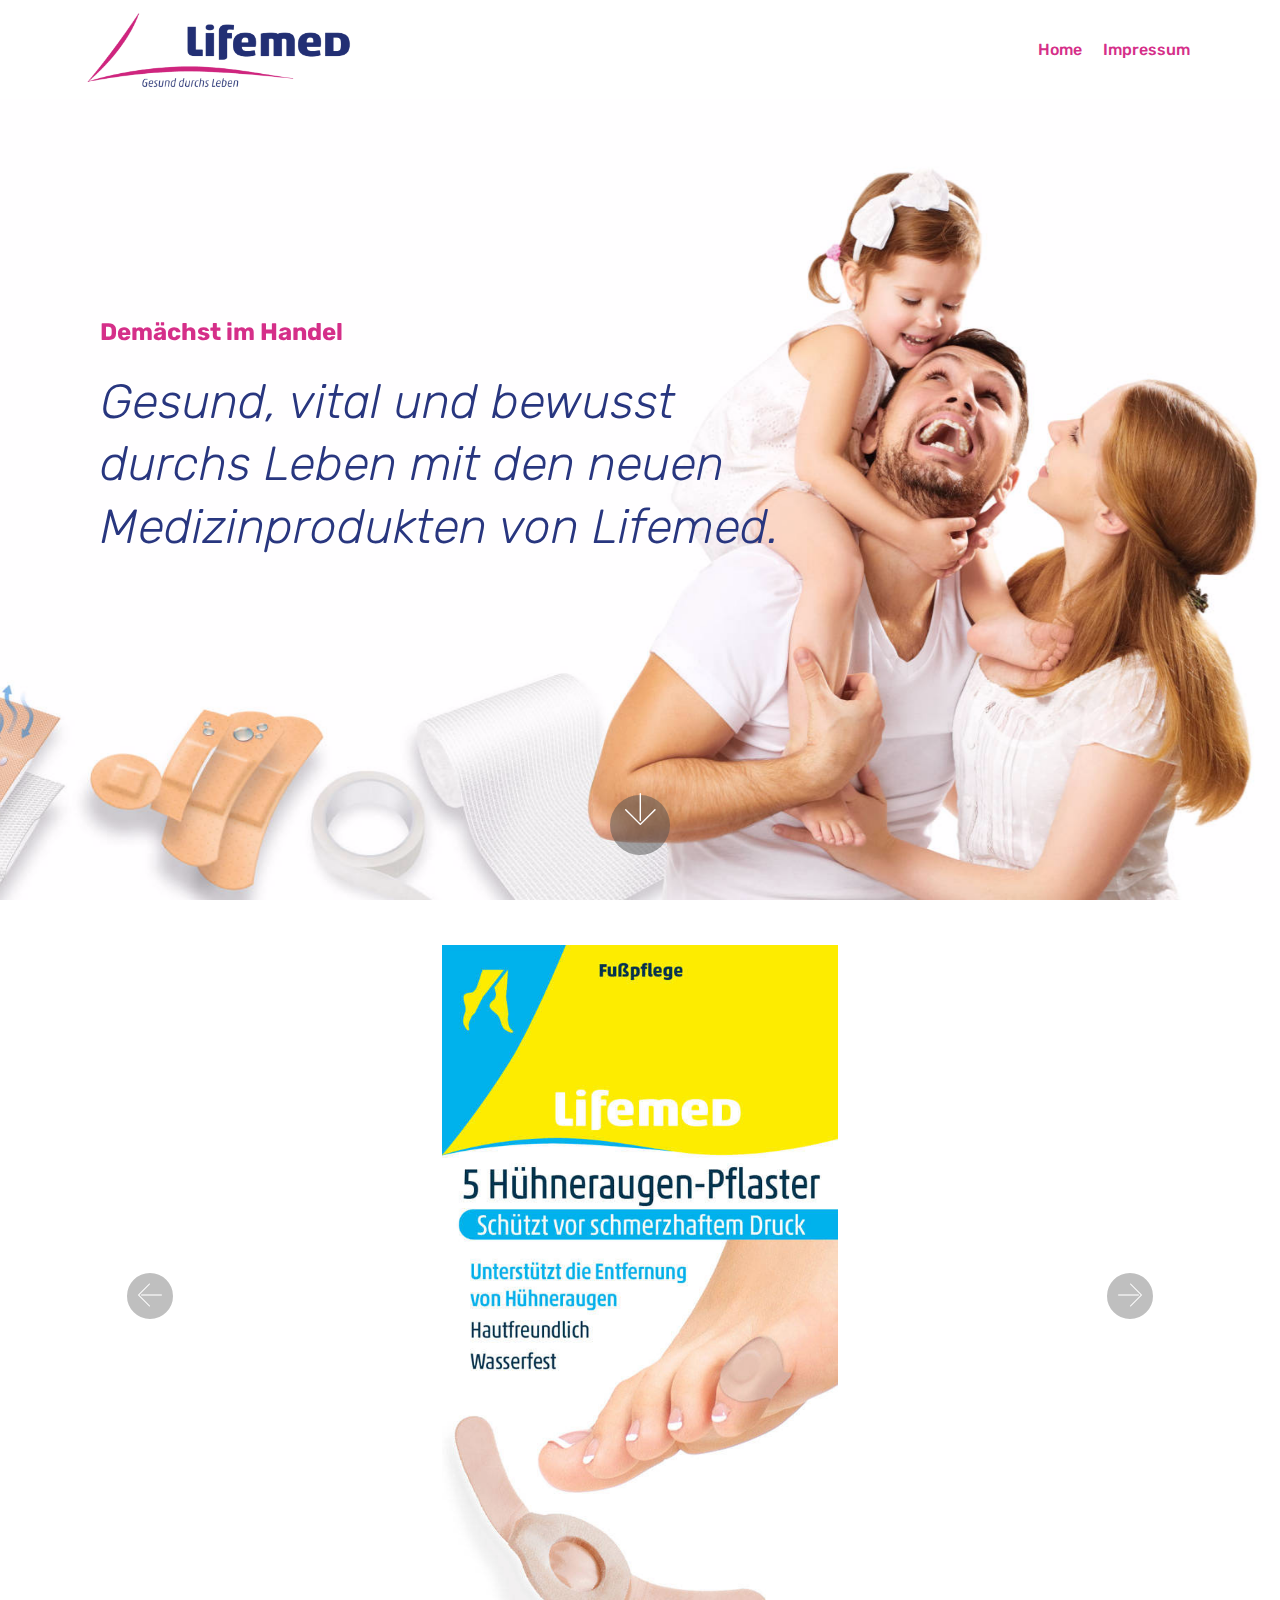
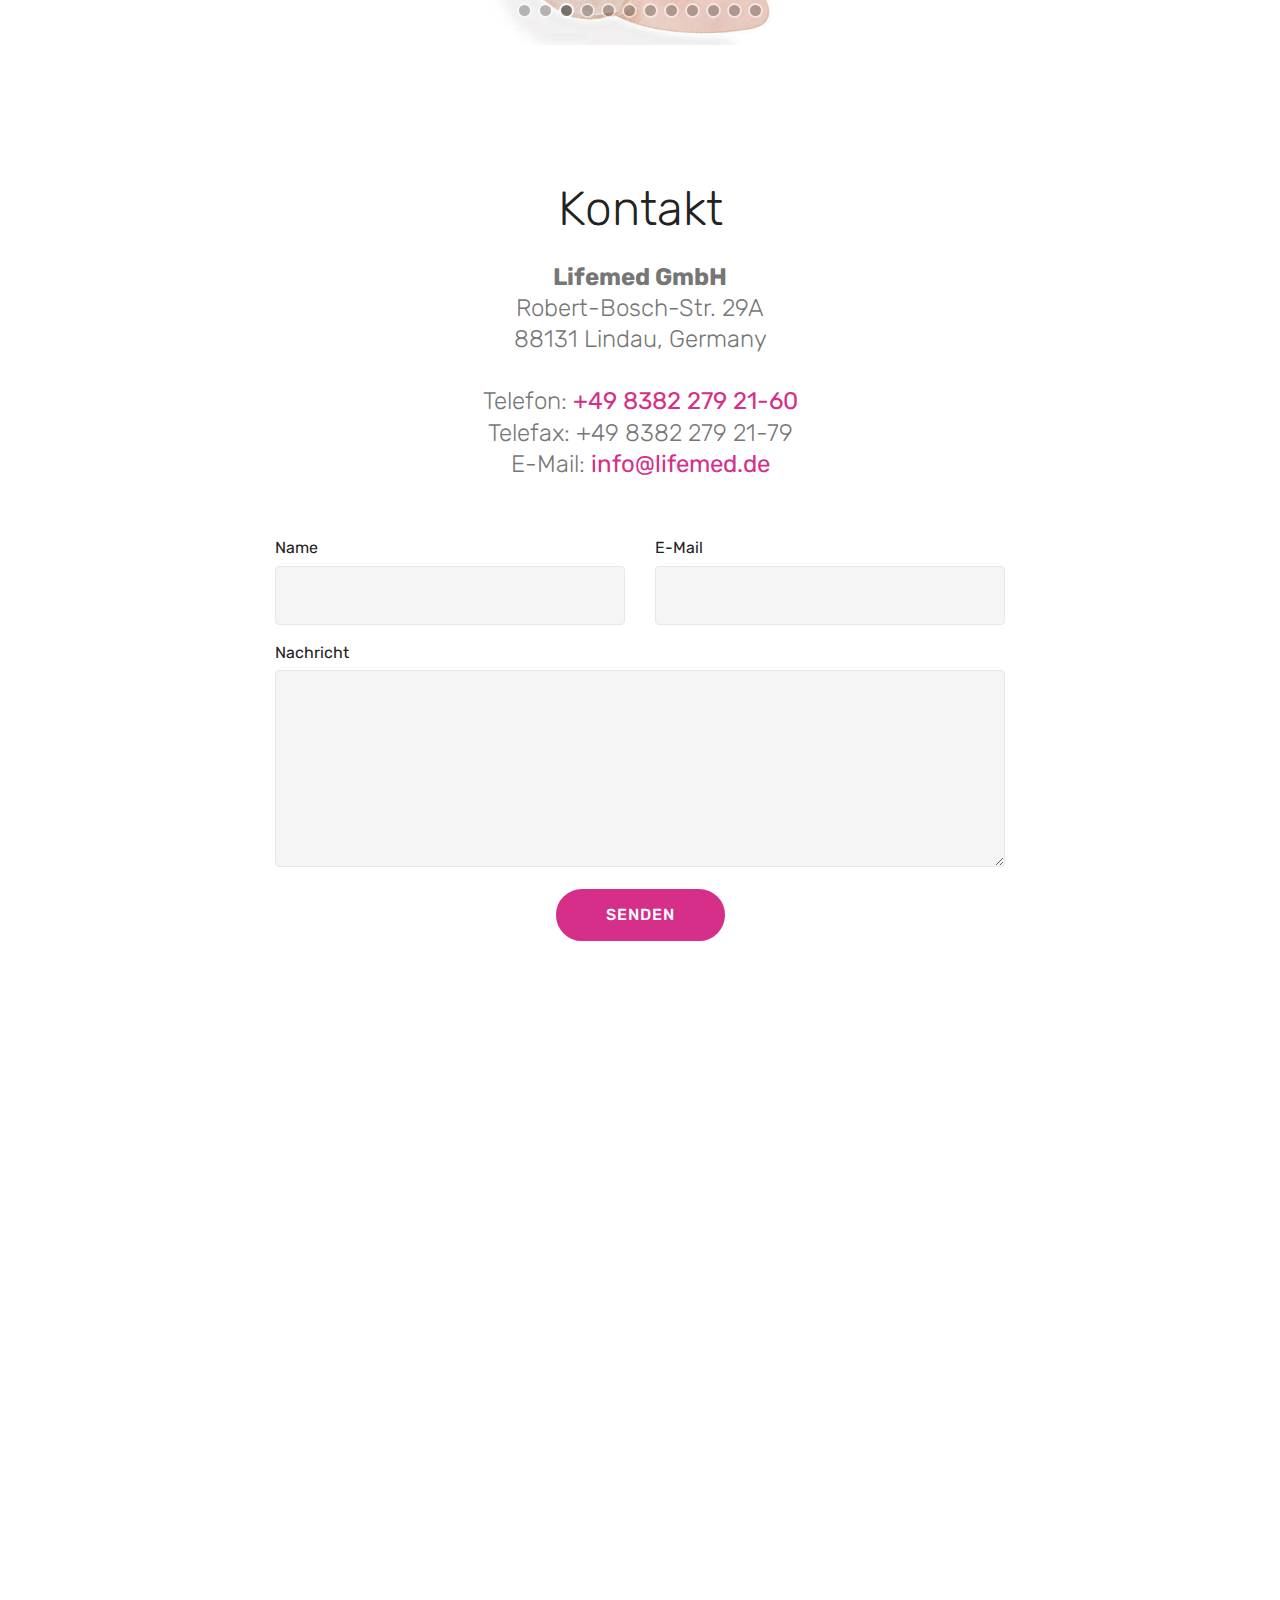
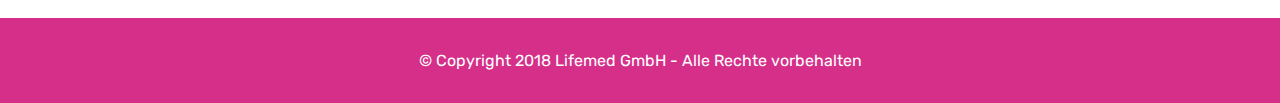
==== index.html @ 1524e872 "create github pages" ====
<!DOCTYPE html>
<html >
<head>
  <!-- Site made with Mobirise Website Builder v4.7.2, https://mobirise.com -->
  <meta charset="UTF-8">
  <meta http-equiv="X-UA-Compatible" content="IE=edge">
  <meta name="generator" content="Mobirise v4.7.2, mobirise.com">
  <meta name="viewport" content="width=device-width, initial-scale=1, minimum-scale=1">
  <link rel="shortcut icon" href="assets/images/lifemed-128x128.png" type="image/x-icon">
  <meta name="description" content="Gesund, vital und bewusst durchs Leben mit den neuen Medizinprodukten von Lifemed.">
  <title>Home</title>
  <link rel="stylesheet" href="assets/web/assets/mobirise-icons/mobirise-icons.css">
  <link rel="stylesheet" href="assets/tether/tether.min.css">
  <link rel="stylesheet" href="assets/bootstrap/css/bootstrap.min.css">
  <link rel="stylesheet" href="assets/bootstrap/css/bootstrap-grid.min.css">
  <link rel="stylesheet" href="assets/bootstrap/css/bootstrap-reboot.min.css">
  <link rel="stylesheet" href="assets/dropdown/css/style.css">
  <link rel="stylesheet" href="assets/theme/css/style.css">
  <link rel="stylesheet" href="assets/mobirise/css/mbr-additional.css" type="text/css">
  
  
  
</head>
<body>
  <section class="menu cid-qRZGDXingE" once="menu" id="menu1-e">

    

    <nav class="navbar navbar-expand beta-menu navbar-dropdown align-items-center navbar-fixed-top navbar-toggleable-sm">
        <button class="navbar-toggler navbar-toggler-right" type="button" data-toggle="collapse" data-target="#navbarSupportedContent" aria-controls="navbarSupportedContent" aria-expanded="false" aria-label="Toggle navigation">
            <div class="hamburger">
                <span></span>
                <span></span>
                <span></span>
                <span></span>
            </div>
        </button>
        <div class="menu-logo">
            <div class="navbar-brand">
                <span class="navbar-logo">
                    <a href="http://www.lifemed.de">
                         <img src="assets/images/lifemed-logo-906x270.png" alt="lifemed" title="" style="height: 5.2rem;">
                    </a>
                </span>
                <span class="navbar-caption-wrap"><a class="navbar-caption text-white display-2" href="https://mobirise.com"></a></span>
            </div>
        </div>
        <div class="collapse navbar-collapse" id="navbarSupportedContent">
            <ul class="navbar-nav nav-dropdown nav-right" data-app-modern-menu="true"><li class="nav-item">
                    <a class="nav-link link text-secondary display-4" href="index.html">
                        
                        Home<br></a>
                </li><li class="nav-item"><a class="nav-link link text-secondary display-4" href="impressum.html">
                        
                        Impressum<br></a></li></ul>
            
        </div>
    </nav>
</section>

<section class="engine"><a href="https://mobirise.me/n">free landing page templates</a></section><section class="header9 cid-qS0apkshJL mbr-fullscreen mbr-parallax-background" id="header9-j">

    

    

    <div class="container">
        <div class="media-container-column mbr-white col-md-8">
            <h1 class="mbr-section-title align-left mbr-bold pb-3 mbr-fonts-style display-5">
                Demächst im Handel</h1>
            <h3 class="mbr-section-subtitle align-left mbr-light pb-3 mbr-fonts-style display-2">Gesund, vital und bewusst durchs Leben mit den neuen Medizinprodukten von Lifemed.</h3>
            
            
        </div>
    </div>

    <div class="mbr-arrow hidden-sm-down" aria-hidden="true">
        <a href="#next">
            <i class="mbri-down mbr-iconfont"></i>
        </a>
    </div>
</section>

<section class="carousel slide cid-qS0Ao1Eoex" data-interval="false" id="slider2-v">

    
    <div class="container content-slider">
        <div class="content-slider-wrap">
            <div><div class="mbr-slider slide carousel" data-pause="true" data-keyboard="false" data-ride="carousel" data-interval="4000"><ol class="carousel-indicators"><li data-app-prevent-settings="" data-target="#slider2-v" data-slide-to="0"></li><li data-app-prevent-settings="" data-target="#slider2-v" data-slide-to="1"></li><li data-app-prevent-settings="" data-target="#slider2-v" class=" active" data-slide-to="2"></li><li data-app-prevent-settings="" data-target="#slider2-v" data-slide-to="3"></li><li data-app-prevent-settings="" data-target="#slider2-v" data-slide-to="4"></li><li data-app-prevent-settings="" data-target="#slider2-v" data-slide-to="5"></li><li data-app-prevent-settings="" data-target="#slider2-v" data-slide-to="6"></li><li data-app-prevent-settings="" data-target="#slider2-v" data-slide-to="7"></li><li data-app-prevent-settings="" data-target="#slider2-v" data-slide-to="8"></li><li data-app-prevent-settings="" data-target="#slider2-v" data-slide-to="9"></li><li data-app-prevent-settings="" data-target="#slider2-v" data-slide-to="10"></li><li data-app-prevent-settings="" data-target="#slider2-v" data-slide-to="11"></li></ol><div class="carousel-inner" role="listbox"><div class="carousel-item slider-fullscreen-image" data-bg-video-slide="false" style="background-image: url(assets/images/lifemed-64er-erste-hilfe-box-937x1647.jpg);"><div class="container container-slide"><div class="image_wrapper"><img src="assets/images/lifemed-64er-erste-hilfe-box-937x1647.jpg"><div class="carousel-caption justify-content-center"><div class="col-10 align-center"></div></div></div></div></div><div class="carousel-item slider-fullscreen-image" data-bg-video-slide="false" style="background-image: url(assets/images/lifemed-herpes-patch-570x1000.jpg);"><div class="container container-slide"><div class="image_wrapper"><img src="assets/images/lifemed-herpes-patch-570x1000.jpg"><div class="carousel-caption justify-content-center"><div class="col-10 align-center"></div></div></div></div></div><div class="carousel-item slider-fullscreen-image active" data-bg-video-slide="false" style="background-image: url(assets/images/lifemed-huehneraugen-pflaster-567x1000.jpg);"><div class="container container-slide"><div class="image_wrapper"><img src="assets/images/lifemed-huehneraugen-pflaster-567x1000.jpg"><div class="carousel-caption justify-content-center"><div class="col-10 align-center"></div></div></div></div></div><div class="carousel-item slider-fullscreen-image" data-bg-video-slide="false" style="background-image: url(assets/images/lifemed-64-erste-hilfe-box-473x1000.jpg);"><div class="container container-slide"><div class="image_wrapper"><img src="assets/images/lifemed-64-erste-hilfe-box-473x1000.jpg"><div class="carousel-caption justify-content-center"><div class="col-10 align-center"></div></div></div></div></div><div class="carousel-item slider-fullscreen-image" data-bg-video-slide="false" style="background-image: url(assets/images/lifemed-hygiene-tuecher-580x1000.jpg);"><div class="container container-slide"><div class="image_wrapper"><img src="assets/images/lifemed-hygiene-tuecher-580x1000.jpg"><div class="carousel-caption justify-content-center"><div class="col-10 align-center"></div></div></div></div></div><div class="carousel-item slider-fullscreen-image" data-bg-video-slide="false" style="background-image: url(assets/images/lifemed-latex-haushaltshandschuhe-618x1000.jpg);"><div class="container container-slide"><div class="image_wrapper"><img src="assets/images/lifemed-latex-haushaltshandschuhe-618x1000.jpg"><div class="carousel-caption justify-content-center"><div class="col-10 align-center"></div></div></div></div></div><div class="carousel-item slider-fullscreen-image" data-bg-video-slide="false" style="background-image: url(assets/images/lifemed-ohrstoepsel-567x1000.jpg);"><div class="container container-slide"><div class="image_wrapper"><img src="assets/images/lifemed-ohrstoepsel-567x1000.jpg"><div class="carousel-caption justify-content-center"><div class="col-10 align-center"></div></div></div></div></div><div class="carousel-item slider-fullscreen-image" data-bg-video-slide="false" style="background-image: url(assets/images/lifemed-selbsthaftende-bandage-674x1000.jpg);"><div class="container container-slide"><div class="image_wrapper"><img src="assets/images/lifemed-selbsthaftende-bandage-674x1000.jpg"><div class="carousel-caption justify-content-center"><div class="col-10 align-center"></div></div></div></div></div><div class="carousel-item slider-fullscreen-image" data-bg-video-slide="false" style="background-image: url(assets/images/lifemed-selbsthaftendes-pflaster-637x1000.jpg);"><div class="container container-slide"><div class="image_wrapper"><img src="assets/images/lifemed-selbsthaftendes-pflaster-637x1000.jpg"><div class="carousel-caption justify-content-center"><div class="col-10 align-center"></div></div></div></div></div><div class="carousel-item slider-fullscreen-image" data-bg-video-slide="false" style="background-image: url(assets/images/lifemed-sport-tape-660x1000.jpg);"><div class="container container-slide"><div class="image_wrapper"><img src="assets/images/lifemed-sport-tape-660x1000.jpg"><div class="carousel-caption justify-content-center"><div class="col-10 align-center"></div></div></div></div></div><div class="carousel-item slider-fullscreen-image" data-bg-video-slide="false" style="background-image: url(assets/images/lifemed-waermepflaster-674x1000.jpg);"><div class="container container-slide"><div class="image_wrapper"><img src="assets/images/lifemed-waermepflaster-674x1000.jpg"><div class="carousel-caption justify-content-center"><div class="col-10 align-center"></div></div></div></div></div><div class="carousel-item slider-fullscreen-image" data-bg-video-slide="false" style="background-image: url(assets/images/lifemed-sportbandage-knie-530x1000.jpg);"><div class="container container-slide"><div class="image_wrapper"><img src="assets/images/lifemed-sportbandage-knie-530x1000.jpg"><div class="carousel-caption justify-content-center"><div class="col-10 align-center"></div></div></div></div></div></div><a data-app-prevent-settings="" class="carousel-control carousel-control-prev" role="button" data-slide="prev" href="#slider2-v"><span aria-hidden="true" class="mbri-left mbr-iconfont"></span><span class="sr-only">Previous</span></a><a data-app-prevent-settings="" class="carousel-control carousel-control-next" role="button" data-slide="next" href="#slider2-v"><span aria-hidden="true" class="mbri-right mbr-iconfont"></span><span class="sr-only">Next</span></a></div></div> 
        </div>
    </div>
</section>

<section class="mbr-section form1 cid-qS0zDavdCd" id="form1-q">

    

    
    <div class="container">
        <div class="row justify-content-center">
            <div class="title col-12 col-lg-8">
                <h2 class="mbr-section-title align-center pb-3 mbr-fonts-style display-2">
                    Kontakt</h2>
                <h3 class="mbr-section-subtitle align-center mbr-light pb-3 mbr-fonts-style display-5"><strong>Lifemed GmbH</strong><div>Robert-Bosch-Str. 29A</div><div>88131 Lindau, Germany</div><div><br></div><div>Telefon: <a href="tel:+4983822792160">+49 8382 279 21-60</a></div><div>Telefax: +49 8382 279 21-79</div><div>E-Mail: <a href="mailto:info@lifemed.de">info@lifemed.de</a></div></h3>
            </div>
        </div>
    </div>
    <div class="container">
        <div class="row justify-content-center">
            <div class="media-container-column col-lg-8" data-form-type="formoid">
                    <div data-form-alert="" hidden="">Vielen Dank! Ihre Nachricht wurde verschickt!</div>
            
                    <form class="mbr-form" action="https://mobirise.com/" method="post" data-form-title="Mobirise Form"><input type="hidden" name="email" data-form-email="true" value="k2fxCxDAJKnoETXGBs0xiPtLOh7a33A2U53U/Ttnb1z9wiudJ2a6kAY3hUO28KDxlyxBZ3z7cLSKS2m34ke0JLkG/0DjEs0LTTh8ktHotfrWdm8a0vV60WzgL3ecYsbT" data-form-field="Email">
                        <div class="row row-sm-offset">
                            <div class="col-md-4 multi-horizontal" data-for="name">
                                <div class="form-group">
                                    <label class="form-control-label mbr-fonts-style display-7" for="name-form1-q">Name</label>
                                    <input type="text" class="form-control" name="name" data-form-field="Name" required="" id="name-form1-q">
                                </div>
                            </div>
                            <div class="col-md-4 multi-horizontal" data-for="email">
                                <div class="form-group">
                                    <label class="form-control-label mbr-fonts-style display-7" for="email-form1-q">E-Mail</label>
                                    <input type="email" class="form-control" name="email" data-form-field="Email" required="" id="email-form1-q">
                                </div>
                            </div>
                            
                        </div>
                        <div class="form-group" data-for="message">
                            <label class="form-control-label mbr-fonts-style display-7" for="message-form1-q">Nachricht</label>
                            <textarea type="text" class="form-control" name="message" rows="7" data-form-field="Message" id="message-form1-q"></textarea>
                        </div>
            
                        <span class="input-group-btn"><button href="" type="submit" class="btn btn-primary btn-form display-4">SENDEN</button></span>
                    </form>
            </div>
        </div>
    </div>
</section>

<section class="map2 cid-qS0zEL7hW8" id="map2-r">

    

    <div class="container">
        <div class="media-container-row">
            <div class="col-md-8">
                <div class="google-map"><iframe frameborder="0" style="border:0" src="https://www.google.com/maps/embed/v1/place?key=AIzaSyA0Dx_boXQiwvdz8sJHoYeZNVTdoWONYkU&amp;q=place_id:ChIJ32dsblMMm0cRfKkxhwgVeNY" allowfullscreen=""></iframe></div>
        </div>
    </div>
</div></section>

<section once="" class="cid-qS0zIXpt6j" id="footer6-s">

    

    

    <div class="container">
        <div class="media-container-row align-center mbr-white">
            <div class="col-12">
                <p class="mbr-text mb-0 mbr-fonts-style display-7">
                    © Copyright 2018 Lifemed GmbH - Alle Rechte vorbehalten
                </p>
            </div>
        </div>
    </div>
</section>


  <script src="assets/web/assets/jquery/jquery.min.js"></script>
  <script src="assets/popper/popper.min.js"></script>
  <script src="assets/tether/tether.min.js"></script>
  <script src="assets/bootstrap/js/bootstrap.min.js"></script>
  <script src="assets/smoothscroll/smooth-scroll.js"></script>
  <script src="assets/dropdown/js/script.min.js"></script>
  <script src="assets/touchswipe/jquery.touch-swipe.min.js"></script>
  <script src="assets/parallax/jarallax.min.js"></script>
  <script src="assets/ytplayer/jquery.mb.ytplayer.min.js"></script>
  <script src="assets/vimeoplayer/jquery.mb.vimeo_player.js"></script>
  <script src="assets/bootstrapcarouselswipe/bootstrap-carousel-swipe.js"></script>
  <script src="assets/theme/js/script.js"></script>
  <script src="assets/slidervideo/script.js"></script>
  <script src="assets/formoid/formoid.min.js"></script>
  
  
</body>
</html>
---- assets/web/assets/mobirise-icons/mobirise-icons.css ----
@font-face {
  font-family: 'MobiriseIcons';
  src:  url('mobirise-icons.eot?spat4u');
  src:  url('mobirise-icons.eot?spat4u#iefix') format('embedded-opentype'),
    url('mobirise-icons.ttf?spat4u') format('truetype'),
    url('mobirise-icons.woff?spat4u') format('woff'),
    url('mobirise-icons.svg?spat4u#MobiriseIcons') format('svg');
  font-weight: normal;
  font-style: normal;
}

[class^="mbri-"], [class*=" mbri-"] {
  /* use !important to prevent issues with browser extensions that change fonts */
  font-family: MobiriseIcons !important;
  speak: none;
  font-style: normal;
  font-weight: normal;
  font-variant: normal;
  text-transform: none;
  line-height: 1;

  /* Better Font Rendering =========== */
  -webkit-font-smoothing: antialiased;
  -moz-osx-font-smoothing: grayscale;
}

.mbri-add-submenu:before {
  content: "\e900";
}
.mbri-alert:before {
  content: "\e901";
}
.mbri-align-center:before {
  content: "\e902";
}
.mbri-align-justify:before {
  content: "\e903";
}
.mbri-align-left:before {
  content: "\e904";
}
.mbri-align-right:before {
  content: "\e905";
}
.mbri-android:before {
  content: "\e906";
}
.mbri-apple:before {
  content: "\e907";
}
.mbri-arrow-down:before {
  content: "\e908";
}
.mbri-arrow-next:before {
  content: "\e909";
}
.mbri-arrow-prev:before {
  content: "\e90a";
}
.mbri-arrow-up:before {
  content: "\e90b";
}
.mbri-bold:before {
  content: "\e90c";
}
.mbri-bookmark:before {
  content: "\e90d";
}
.mbri-bootstrap:before {
  content: "\e90e";
}
.mbri-briefcase:before {
  content: "\e90f";
}
.mbri-browse:before {
  content: "\e910";
}
.mbri-bulleted-list:before {
  content: "\e911";
}
.mbri-calendar:before {
  content: "\e912";
}
.mbri-camera:before {
  content: "\e913";
}
.mbri-cart-add:before {
  content: "\e914";
}
.mbri-cart-full:before {
  content: "\e915";
}
.mbri-cash:before {
  content: "\e916";
}
.mbri-change-style:before {
  content: "\e917";
}
.mbri-chat:before {
  content: "\e918";
}
.mbri-clock:before {
  content: "\e919";
}
.mbri-close:before {
  content: "\e91a";
}
.mbri-cloud:before {
  content: "\e91b";
}
.mbri-code:before {
  content: "\e91c";
}
.mbri-contact-form:before {
  content: "\e91d";
}
.mbri-credit-card:before {
  content: "\e91e";
}
.mbri-cursor-click:before {
  content: "\e91f";
}
.mbri-cust-feedback:before {
  content: "\e920";
}
.mbri-database:before {
  content: "\e921";
}
.mbri-delivery:before {
  content: "\e922";
}
.mbri-desktop:before {
  content: "\e923";
}
.mbri-devices:before {
  content: "\e924";
}
.mbri-down:before {
  content: "\e925";
}
.mbri-download:before {
  content: "\e989";
}
.mbri-drag-n-drop:before {
  content: "\e927";
}
.mbri-drag-n-drop2:before {
  content: "\e928";
}
.mbri-edit:before {
  content: "\e929";
}
.mbri-edit2:before {
  content: "\e92a";
}
.mbri-error:before {
  content: "\e92b";
}
.mbri-extension:before {
  content: "\e92c";
}
.mbri-features:before {
  content: "\e92d";
}
.mbri-file:before {
  content: "\e92e";
}
.mbri-flag:before {
  content: "\e92f";
}
.mbri-folder:before {
  content: "\e930";
}
.mbri-gift:before {
  content: "\e931";
}
.mbri-github:before {
  content: "\e932";
}
.mbri-globe:before {
  content: "\e933";
}
.mbri-globe-2:before {
  content: "\e934";
}
.mbri-growing-chart:before {
  content: "\e935";
}
.mbri-hearth:before {
  content: "\e936";
}
.mbri-help:before {
  content: "\e937";
}
.mbri-home:before {
  content: "\e938";
}
.mbri-hot-cup:before {
  content: "\e939";
}
.mbri-idea:before {
  content: "\e93a";
}
.mbri-image-gallery:before {
  content: "\e93b";
}
.mbri-image-slider:before {
  content: "\e93c";
}
.mbri-info:before {
  content: "\e93d";
}
.mbri-italic:before {
  content: "\e93e";
}
.mbri-key:before {
  content: "\e93f";
}
.mbri-laptop:before {
  content: "\e940";
}
.mbri-layers:before {
  content: "\e941";
}
.mbri-left-right:before {
  content: "\e942";
}
.mbri-left:before {
  content: "\e943";
}
.mbri-letter:before {
  content: "\e944";
}
.mbri-like:before {
  content: "\e945";
}
.mbri-link:before {
  content: "\e946";
}
.mbri-lock:before {
  content: "\e947";
}
.mbri-login:before {
  content: "\e948";
}
.mbri-logout:before {
  content: "\e949";
}
.mbri-magic-stick:before {
  content: "\e94a";
}
.mbri-map-pin:before {
  content: "\e94b";
}
.mbri-menu:before {
  content: "\e94c";
}
.mbri-mobile:before {
  content: "\e94d";
}
.mbri-mobile2:before {
  content: "\e94e";
}
.mbri-mobirise:before {
  content: "\e94f";
}
.mbri-more-horizontal:before {
  content: "\e950";
}
.mbri-more-vertical:before {
  content: "\e951";
}
.mbri-music:before {
  content: "\e952";
}
.mbri-new-file:before {
  content: "\e953";
}
.mbri-numbered-list:before {
  content: "\e954";
}
.mbri-opened-folder:before {
  content: "\e955";
}
.mbri-pages:before {
  content: "\e956";
}
.mbri-paper-plane:before {
  content: "\e957";
}
.mbri-paperclip:before {
  content: "\e958";
}
.mbri-photo:before {
  content: "\e959";
}
.mbri-photos:before {
  content: "\e95a";
}
.mbri-pin:before {
  content: "\e95b";
}
.mbri-play:before {
  content: "\e95c";
}
.mbri-plus:before {
  content: "\e95d";
}
.mbri-preview:before {
  content: "\e95e";
}
.mbri-print:before {
  content: "\e95f";
}
.mbri-protect:before {
  content: "\e960";
}
.mbri-question:before {
  content: "\e961";
}
.mbri-quote-left:before {
  content: "\e962";
}
.mbri-quote-right:before {
  content: "\e963";
}
.mbri-refresh:before {
  content: "\e964";
}
.mbri-responsive:before {
  content: "\e965";
}
.mbri-right:before {
  content: "\e966";
}
.mbri-rocket:before {
  content: "\e967";
}
.mbri-sad-face:before {
  content: "\e968";
}
.mbri-sale:before {
  content: "\e969";
}
.mbri-save:before {
  content: "\e96a";
}
.mbri-search:before {
  content: "\e96b";
}
.mbri-setting:before {
  content: "\e96c";
}
.mbri-setting2:before {
  content: "\e96d";
}
.mbri-setting3:before {
  content: "\e96e";
}
.mbri-share:before {
  content: "\e96f";
}
.mbri-shopping-bag:before {
  content: "\e970";
}
.mbri-shopping-basket:before {
  content: "\e971";
}
.mbri-shopping-cart:before {
  content: "\e972";
}
.mbri-sites:before {
  content: "\e973";
}
.mbri-smile-face:before {
  content: "\e974";
}
.mbri-speed:before {
  content: "\e975";
}
.mbri-star:before {
  content: "\e976";
}
.mbri-success:before {
  content: "\e977";
}
.mbri-sun:before {
  content: "\e978";
}
.mbri-sun2:before {
  content: "\e979";
}
.mbri-tablet:before {
  content: "\e97a";
}
.mbri-tablet-vertical:before {
  content: "\e97b";
}
.mbri-target:before {
  content: "\e97c";
}
.mbri-timer:before {
  content: "\e97d";
}
.mbri-to-ftp:before {
  content: "\e97e";
}
.mbri-to-local-drive:before {
  content: "\e97f";
}
.mbri-touch-swipe:before {
  content: "\e980";
}
.mbri-touch:before {
  content: "\e981";
}
.mbri-trash:before {
  content: "\e982";
}
.mbri-underline:before {
  content: "\e983";
}
.mbri-unlink:before {
  content: "\e984";
}
.mbri-unlock:before {
  content: "\e985";
}
.mbri-up-down:before {
  content: "\e986";
}
.mbri-up:before {
  content: "\e987";
}
.mbri-update:before {
  content: "\e988";
}
.mbri-upload:before {
 content: "\e926"; 
}
.mbri-user:before {
  content: "\e98a";
}
.mbri-user2:before {
  content: "\e98b";
}
.mbri-users:before {
  content: "\e98c";
}
.mbri-video:before {
  content: "\e98d";
}
.mbri-video-play:before {
  content: "\e98e";
}
.mbri-watch:before {
  content: "\e98f";
}
.mbri-website-theme:before {
  content: "\e990";
}
.mbri-wifi:before {
  content: "\e991";
}
.mbri-windows:before {
  content: "\e992";
}
.mbri-zoom-out:before {
  content: "\e993";
}
.mbri-redo:before {
  content: "\e994";
}
.mbri-undo:before {
  content: "\e995";
}
---- assets/dropdown/css/style.css ----
.navbar-dropdown {
  left: 0;
  padding: 0;
  position: absolute;
  right: 0;
  top: 0;
  transition: all 0.45s ease;
  z-index: 1030;
  background: #282828; }
  .navbar-dropdown .navbar-logo {
    margin-right: 0.8rem;
    transition: margin 0.3s ease-in-out;
    vertical-align: middle; }
    .navbar-dropdown .navbar-logo img {
      height: 3.125rem;
      transition: all 0.3s ease-in-out; }
    .navbar-dropdown .navbar-logo.mbr-iconfont {
      font-size: 3.125rem;
      line-height: 3.125rem; }
  .navbar-dropdown .navbar-caption {
    font-weight: 700;
    white-space: normal;
    vertical-align: -4px;
    line-height: 3.125rem !important; }
    .navbar-dropdown .navbar-caption, .navbar-dropdown .navbar-caption:hover {
      color: inherit;
      text-decoration: none; }
  .navbar-dropdown .mbr-iconfont + .navbar-caption {
    vertical-align: -1px; }
  .navbar-dropdown.navbar-fixed-top {
    position: fixed; }
  .navbar-dropdown .navbar-brand span {
    vertical-align: -4px; }
  .navbar-dropdown.bg-color.transparent {
    background: none; }
  .navbar-dropdown.navbar-short .navbar-brand {
    padding: 0.625rem 0; }
    .navbar-dropdown.navbar-short .navbar-brand span {
      vertical-align: -1px; }
  .navbar-dropdown.navbar-short .navbar-caption {
    line-height: 2.375rem !important;
    vertical-align: -2px; }
  .navbar-dropdown.navbar-short .navbar-logo {
    margin-right: 0.5rem; }
    .navbar-dropdown.navbar-short .navbar-logo img {
      height: 2.375rem; }
    .navbar-dropdown.navbar-short .navbar-logo.mbr-iconfont {
      font-size: 2.375rem;
      line-height: 2.375rem; }
  .navbar-dropdown.navbar-short .mbr-table-cell {
    height: 3.625rem; }
  .navbar-dropdown .navbar-close {
    left: 0.6875rem;
    position: fixed;
    top: 0.75rem;
    z-index: 1000; }
  .navbar-dropdown .hamburger-icon {
    content: "";
    display: inline-block;
    vertical-align: middle;
    width: 16px;
    -webkit-box-shadow: 0 -6px 0 1px #282828,0 0 0 1px #282828,0 6px 0 1px #282828;
    -moz-box-shadow: 0 -6px 0 1px #282828,0 0 0 1px #282828,0 6px 0 1px #282828;
    box-shadow: 0 -6px 0 1px #282828,0 0 0 1px #282828,0 6px 0 1px #282828; }

.dropdown-menu .dropdown-toggle[data-toggle="dropdown-submenu"]::after {
  border-bottom: 0.35em solid transparent;
  border-left: 0.35em solid;
  border-right: 0;
  border-top: 0.35em solid transparent;
  margin-left: 0.3rem; }

.dropdown-menu .dropdown-item:focus {
  outline: 0; }

.nav-dropdown {
  font-size: 0.75rem;
  font-weight: 500;
  height: auto !important; }
  .nav-dropdown .nav-btn {
    padding-left: 1rem; }
  .nav-dropdown .link {
    margin: .667em 1.667em;
    font-weight: 500;
    padding: 0;
    transition: color .2s ease-in-out; }
    .nav-dropdown .link.dropdown-toggle {
      margin-right: 2.583em; }
      .nav-dropdown .link.dropdown-toggle::after {
        margin-left: .25rem;
        border-top: 0.35em solid;
        border-right: 0.35em solid transparent;
        border-left: 0.35em solid transparent;
        border-bottom: 0; }
      .nav-dropdown .link.dropdown-toggle[aria-expanded="true"] {
        margin: 0;
        padding: 0.667em 3.263em  0.667em 1.667em; }
  .nav-dropdown .link::after,
  .nav-dropdown .dropdown-item::after {
    color: inherit; }
  .nav-dropdown .btn {
    font-size: 0.75rem;
    font-weight: 700;
    letter-spacing: 0;
    margin-bottom: 0;
    padding-left: 1.25rem;
    padding-right: 1.25rem; }
  .nav-dropdown .dropdown-menu {
    border-radius: 0;
    border: 0;
    left: 0;
    margin: 0;
    padding-bottom: 1.25rem;
    padding-top: 1.25rem;
    position: relative; }
  .nav-dropdown .dropdown-submenu {
    margin-left: 0.125rem;
    top: 0; }
  .nav-dropdown .dropdown-item {
    font-weight: 500;
    line-height: 2;
    padding: 0.3846em 4.615em 0.3846em 1.5385em;
    position: relative;
    transition: color .2s ease-in-out, background-color .2s ease-in-out; }
    .nav-dropdown .dropdown-item::after {
      margin-top: -0.3077em;
      position: absolute;
      right: 1.1538em;
      top: 50%; }
    .nav-dropdown .dropdown-item:focus, .nav-dropdown .dropdown-item:hover {
      background: none; }

@media (max-width: 767px) {
  .nav-dropdown.navbar-toggleable-sm {
    bottom: 0;
    display: none;
    left: 0;
    overflow-x: hidden;
    position: fixed;
    top: 0;
    transform: translateX(-100%);
    -ms-transform: translateX(-100%);
    -webkit-transform: translateX(-100%);
    width: 18.75rem;
    z-index: 999; } }
.nav-dropdown.navbar-toggleable-xl {
  bottom: 0;
  display: none;
  left: 0;
  overflow-x: hidden;
  position: fixed;
  top: 0;
  transform: translateX(-100%);
  -ms-transform: translateX(-100%);
  -webkit-transform: translateX(-100%);
  width: 18.75rem;
  z-index: 999; }

.nav-dropdown-sm {
  display: block !important;
  overflow-x: hidden;
  overflow: auto;
  padding-top: 3.875rem; }
  .nav-dropdown-sm::after {
    content: "";
    display: block;
    height: 3rem;
    width: 100%; }
  .nav-dropdown-sm.collapse.in ~ .navbar-close {
    display: block !important; }
  .nav-dropdown-sm.collapsing, .nav-dropdown-sm.collapse.in {
    transform: translateX(0);
    -ms-transform: translateX(0);
    -webkit-transform: translateX(0);
    transition: all 0.25s ease-out;
    -webkit-transition: all 0.25s ease-out;
    background: #282828; }
  .nav-dropdown-sm.collapsing[aria-expanded="false"] {
    transform: translateX(-100%);
    -ms-transform: translateX(-100%);
    -webkit-transform: translateX(-100%); }
  .nav-dropdown-sm .nav-item {
    display: block;
    margin-left: 0 !important;
    padding-left: 0; }
  .nav-dropdown-sm .link,
  .nav-dropdown-sm .dropdown-item {
    border-top: 1px dotted rgba(255, 255, 255, 0.1);
    font-size: 0.8125rem;
    line-height: 1.6;
    margin: 0 !important;
    padding: 0.875rem 2.4rem 0.875rem 1.5625rem !important;
    position: relative;
    white-space: normal; }
    .nav-dropdown-sm .link:focus, .nav-dropdown-sm .link:hover,
    .nav-dropdown-sm .dropdown-item:focus,
    .nav-dropdown-sm .dropdown-item:hover {
      background: rgba(0, 0, 0, 0.2) !important;
      color: #c0a375; }
  .nav-dropdown-sm .nav-btn {
    position: relative;
    padding: 1.5625rem 1.5625rem 0 1.5625rem; }
    .nav-dropdown-sm .nav-btn::before {
      border-top: 1px dotted rgba(255, 255, 255, 0.1);
      content: "";
      left: 0;
      position: absolute;
      top: 0;
      width: 100%; }
    .nav-dropdown-sm .nav-btn + .nav-btn {
      padding-top: 0.625rem; }
      .nav-dropdown-sm .nav-btn + .nav-btn::before {
        display: none; }
  .nav-dropdown-sm .btn {
    padding: 0.625rem 0; }
  .nav-dropdown-sm .dropdown-toggle[data-toggle="dropdown-submenu"]::after {
    margin-left: .25rem;
    border-top: 0.35em solid;
    border-right: 0.35em solid transparent;
    border-left: 0.35em solid transparent;
    border-bottom: 0; }
  .nav-dropdown-sm .dropdown-toggle[data-toggle="dropdown-submenu"][aria-expanded="true"]::after {
    border-top: 0;
    border-right: 0.35em solid transparent;
    border-left: 0.35em solid transparent;
    border-bottom: 0.35em solid; }
  .nav-dropdown-sm .dropdown-menu {
    margin: 0;
    padding: 0;
    position: relative;
    top: 0;
    left: 0;
    width: 100%;
    border: 0;
    float: none;
    border-radius: 0;
    background: none; }
  .nav-dropdown-sm .dropdown-submenu {
    left: 100%;
    margin-left: 0.125rem;
    margin-top: -1.25rem;
    top: 0; }

.navbar-toggleable-sm .nav-dropdown .dropdown-menu {
  position: absolute; }

.navbar-toggleable-sm .nav-dropdown .dropdown-submenu {
  left: 100%;
  margin-left: 0.125rem;
  margin-top: -1.25rem;
  top: 0; }

.navbar-toggleable-sm.opened .nav-dropdown .dropdown-menu {
  position: relative; }

.navbar-toggleable-sm.opened .nav-dropdown .dropdown-submenu {
  left: 0;
  margin-left: 00rem;
  margin-top: 0rem;
  top: 0; }

.is-builder .nav-dropdown.collapsing {
  transition: none !important; }

/*# sourceMappingURL=style.css.map */
---- assets/theme/css/style.css ----
/*!
 * Mobirise v4 theme (https://mobirise.com/)
 * Copyright 2017 Mobirise
 */
section {
  background-color: #eeeeee; }

section,
.container,
.container-fluid {
  position: relative;
  word-wrap: break-word; }

a.mbr-iconfont:hover {
  text-decoration: none; }

.article .lead p, .article .lead ul, .article .lead ol, .article .lead pre, .article .lead blockquote {
  margin-bottom: 0; }

a {
  font-style: normal;
  font-weight: 400;
  cursor: pointer; }
  a, a:hover {
    text-decoration: none; }

figure {
  margin-bottom: 0; }

body {
  color: #232323; }

h1, h2, h3, h4, h5, h6,
.h1, .h2, .h3, .h4, .h5, .h6,
.display-1, .display-2, .display-3, .display-4 {
  line-height: 1;
  word-break: break-word;
  word-wrap: break-word; }

b, strong {
  font-weight: bold; }

blockquote {
  padding: 10px 0 10px 20px;
  position: relative;
  border-left: 2px solid;
  border-color: #ff3366; }

input:-webkit-autofill, input:-webkit-autofill:hover, input:-webkit-autofill:focus, input:-webkit-autofill:active {
  transition-delay: 9999s;
  transition-property: background-color, color; }

textarea[type="hidden"] {
  display: none; }

body {
  position: relative; }

section {
  background-position: 50% 50%;
  background-repeat: no-repeat;
  background-size: cover; }
  section .mbr-background-video,
  section .mbr-background-video-preview {
    position: absolute;
    bottom: 0;
    left: 0;
    right: 0;
    top: 0; }

.hidden {
  visibility: hidden; }

.mbr-z-index20 {
  z-index: 20; }

/*! Base colors */
.mbr-white {
  color: #ffffff; }

.mbr-black {
  color: #000000; }

.mbr-bg-white {
  background-color: #ffffff; }

.mbr-bg-black {
  background-color: #000000; }

/*! Text-aligns */
.align-left {
  text-align: left; }

.align-center {
  text-align: center; }

.align-right {
  text-align: right; }

@media (max-width: 767px) {
  .align-left, .align-center, .align-right, .mbr-section-btn, .mbr-section-title {
    text-align: center; } }
/*! Font-weight  */
.mbr-light {
  font-weight: 300; }

.mbr-regular {
  font-weight: 400; }

.mbr-semibold {
  font-weight: 500; }

.mbr-bold {
  font-weight: 700; }

/*! Media  */
.media-size-item {
  -webkit-flex: 1 1 auto;
  -moz-flex: 1 1 auto;
  -ms-flex: 1 1 auto;
  -o-flex: 1 1 auto;
  flex: 1 1 auto; }

.media-content {
  -webkit-flex-basis: 100%;
  flex-basis: 100%; }

.media-container-row {
  display: -ms-flexbox;
  display: -webkit-flex;
  display: flex;
  -webkit-flex-direction: row;
  -ms-flex-direction: row;
  flex-direction: row;
  -webkit-flex-wrap: wrap;
  -ms-flex-wrap: wrap;
  flex-wrap: wrap;
  -webkit-justify-content: center;
  -ms-flex-pack: center;
  justify-content: center;
  -webkit-align-content: center;
  -ms-flex-line-pack: center;
  align-content: center;
  -webkit-align-items: start;
  -ms-flex-align: start;
  align-items: start; }
  .media-container-row .media-size-item {
    width: 400px; }

.media-container-column {
  display: -ms-flexbox;
  display: -webkit-flex;
  display: flex;
  -webkit-flex-direction: column;
  -ms-flex-direction: column;
  flex-direction: column;
  -webkit-flex-wrap: wrap;
  -ms-flex-wrap: wrap;
  flex-wrap: wrap;
  -webkit-justify-content: center;
  -ms-flex-pack: center;
  justify-content: center;
  -webkit-align-content: center;
  -ms-flex-line-pack: center;
  align-content: center;
  -webkit-align-items: stretch;
  -ms-flex-align: stretch;
  align-items: stretch; }
  .media-container-column > * {
    width: 100%; }

@media (min-width: 992px) {
  .media-container-row {
    -webkit-flex-wrap: nowrap;
    -ms-flex-wrap: nowrap;
    flex-wrap: nowrap; } }
figure {
  overflow: hidden; }

figure[mbr-media-size] {
  transition: width 0.1s; }

.mbr-figure img, .mbr-figure iframe {
  display: block;
  width: 100%; }

.card {
  background-color: transparent;
  border: none; }

.card-img {
  text-align: center;
  flex-shrink: 0; }

.media {
  max-width: 100%;
  margin: 0 auto; }

.mbr-figure {
  -ms-flex-item-align: center;
  -ms-grid-row-align: center;
  -webkit-align-self: center;
  align-self: center; }

.media-container > div {
  max-width: 100%; }

.mbr-figure img, .card-img img {
  width: 100%; }

@media (max-width: 991px) {
  .media-size-item {
    width: auto !important; }

  .media {
    width: auto; }

  .mbr-figure {
    width: 100% !important; } }
/*! Buttons */
.mbr-section-btn {
  margin-left: -.25rem;
  margin-right: -.25rem;
  font-size: 0; }

nav .mbr-section-btn {
  margin-left: 0rem;
  margin-right: 0rem; }

/*! Btn icon margin */
.btn .mbr-iconfont, .btn.btn-sm .mbr-iconfont {
  cursor: pointer;
  margin-right: 0.5rem; }

.btn.btn-md .mbr-iconfont, .btn.btn-md .mbr-iconfont {
  margin-right: 0.8rem; }

.mbr-regular {
  font-weight: 400; }

.mbr-semibold {
  font-weight: 500; }

.mbr-bold {
  font-weight: 700; }

[type="submit"] {
  -webkit-appearance: none; }

/*! Full-screen */
.mbr-fullscreen .mbr-overlay {
  min-height: 100vh; }

.mbr-fullscreen {
  display: flex;
  display: -webkit-flex;
  display: -moz-flex;
  display: -ms-flex;
  display: -o-flex;
  align-items: center;
  -webkit-align-items: center;
  min-height: 100vh;
  padding-top: 3rem;
  padding-bottom: 3rem; }

/*! Map */
.map {
  height: 25rem;
  position: relative; }
  .map iframe {
    width: 100%;
    height: 100%; }

/* Form */
.form-asterisk {
  font-family: initial;
  position: absolute;
  top: -2px;
  font-weight: normal; }

/*! Scroll to top arrow */
.mbr-arrow-up {
  bottom: 25px;
  right: 90px;
  position: fixed;
  text-align: right;
  z-index: 5000;
  color: #ffffff;
  font-size: 32px;
  transform: rotate(180deg);
  -webkit-transform: rotate(180deg); }

.mbr-arrow-up a {
  background: rgba(0, 0, 0, 0.2);
  border-radius: 3px;
  color: #fff;
  display: inline-block;
  height: 60px;
  width: 60px;
  outline-style: none !important;
  position: relative;
  text-decoration: none;
  transition: all .3s ease-in-out;
  cursor: pointer;
  text-align: center; }
  .mbr-arrow-up a:hover {
    background-color: rgba(0, 0, 0, 0.4); }
  .mbr-arrow-up a i {
    line-height: 60px; }

.mbr-arrow-up-icon {
  display: block;
  color: #fff; }

.mbr-arrow-up-icon::before {
  content: "\203a";
  display: inline-block;
  font-family: serif;
  font-size: 32px;
  line-height: 1;
  font-style: normal;
  position: relative;
  top: 6px;
  left: -4px;
  -webkit-transform: rotate(-90deg);
  transform: rotate(-90deg); }

/*! Arrow Down */
.mbr-arrow {
  position: absolute;
  bottom: 45px;
  left: 50%;
  width: 60px;
  height: 60px;
  cursor: pointer;
  background-color: rgba(80, 80, 80, 0.5);
  border-radius: 50%;
  -webkit-transform: translateX(-50%);
  transform: translateX(-50%); }
  .mbr-arrow > a {
    display: inline-block;
    text-decoration: none;
    outline-style: none;
    -webkit-animation: arrowdown 1.7s ease-in-out infinite;
    animation: arrowdown 1.7s ease-in-out infinite; }
    .mbr-arrow > a > i {
      position: absolute;
      top: -2px;
      left: 15px;
      font-size: 2rem; }

@keyframes arrowdown {
  0% {
    transform: translateY(0px);
    -webkit-transform: translateY(0px); }
  50% {
    transform: translateY(-5px);
    -webkit-transform: translateY(-5px); }
  100% {
    transform: translateY(0px);
    -webkit-transform: translateY(0px); } }
@-webkit-keyframes arrowdown {
  0% {
    transform: translateY(0px);
    -webkit-transform: translateY(0px); }
  50% {
    transform: translateY(-5px);
    -webkit-transform: translateY(-5px); }
  100% {
    transform: translateY(0px);
    -webkit-transform: translateY(0px); } }
@media (max-width: 500px) {
  .mbr-arrow-up {
    left: 50%;
    right: auto;
    transform: translateX(-50%) rotate(180deg);
    -webkit-transform: translateX(-50%) rotate(180deg); } }
/*Gradients animation*/
@keyframes gradient-animation {
  from {
    background-position: 0% 100%;
    animation-timing-function: ease-in-out; }
  to {
    background-position: 100% 0%;
    animation-timing-function: ease-in-out; } }
@-webkit-keyframes gradient-animation {
  from {
    background-position: 0% 100%;
    animation-timing-function: ease-in-out; }
  to {
    background-position: 100% 0%;
    animation-timing-function: ease-in-out; } }
.bg-gradient {
  background-size: 200% 200%;
  animation: gradient-animation 5s infinite alternate;
  -webkit-animation: gradient-animation 5s infinite alternate; }

.menu .navbar-brand {
  display: -webkit-flex; }
  .menu .navbar-brand span {
    display: flex;
    display: -webkit-flex; }
  .menu .navbar-brand .navbar-caption-wrap {
    display: -webkit-flex; }
  .menu .navbar-brand .navbar-logo img {
    display: -webkit-flex; }
@media (min-width: 768px) and (max-width: 991px) {
  .menu .navbar-toggleable-sm .navbar-nav {
    display: -webkit-box;
    display: -webkit-flex;
    display: -ms-flexbox; } }
@media (min-width: 992px) {
  .menu .navbar-nav.nav-dropdown {
    display: -webkit-flex; }
  .menu .navbar-toggleable-sm .navbar-collapse {
    display: -webkit-flex !important; } }

/*# sourceMappingURL=style.css.map */
.engine {
	position: absolute;
	text-indent: -2400px;
	text-align: center;
	padding: 0;
	top: 0;
	left: -2400px;
}
---- assets/mobirise/css/mbr-additional.css ----
@import url(https://fonts.googleapis.com/css?family=Rubik:300,300i,400,400i,500,500i,700,700i,900,900i);





body {
  font-style: normal;
  line-height: 1.5;
}
.mbr-section-title {
  font-style: normal;
  line-height: 1.2;
}
.mbr-section-subtitle {
  line-height: 1.3;
}
.mbr-text {
  font-style: normal;
  line-height: 1.6;
}
.display-1 {
  font-family: 'Rubik', sans-serif;
  font-size: 4.25rem;
}
.display-1 > .mbr-iconfont {
  font-size: 6.8rem;
}
.display-2 {
  font-family: 'Rubik', sans-serif;
  font-size: 3rem;
}
.display-2 > .mbr-iconfont {
  font-size: 4.8rem;
}
.display-4 {
  font-family: 'Rubik', sans-serif;
  font-size: 1rem;
}
.display-4 > .mbr-iconfont {
  font-size: 1.6rem;
}
.display-5 {
  font-family: 'Rubik', sans-serif;
  font-size: 1.5rem;
}
.display-5 > .mbr-iconfont {
  font-size: 2.4rem;
}
.display-7 {
  font-family: 'Rubik', sans-serif;
  font-size: 1rem;
}
.display-7 > .mbr-iconfont {
  font-size: 1.6rem;
}
/* ---- Fluid typography for mobile devices ---- */
/* 1.4 - font scale ratio ( bootstrap == 1.42857 ) */
/* 100vw - current viewport width */
/* (48 - 20)  48 == 48rem == 768px, 20 == 20rem == 320px(minimal supported viewport) */
/* 0.65 - min scale variable, may vary */
@media (max-width: 768px) {
  .display-1 {
    font-size: 3.4rem;
    font-size: calc( 2.1374999999999997rem + (4.25 - 2.1374999999999997) * ((100vw - 20rem) / (48 - 20)));
    line-height: calc( 1.4 * (2.1374999999999997rem + (4.25 - 2.1374999999999997) * ((100vw - 20rem) / (48 - 20))));
  }
  .display-2 {
    font-size: 2.4rem;
    font-size: calc( 1.7rem + (3 - 1.7) * ((100vw - 20rem) / (48 - 20)));
    line-height: calc( 1.4 * (1.7rem + (3 - 1.7) * ((100vw - 20rem) / (48 - 20))));
  }
  .display-4 {
    font-size: 0.8rem;
    font-size: calc( 1rem + (1 - 1) * ((100vw - 20rem) / (48 - 20)));
    line-height: calc( 1.4 * (1rem + (1 - 1) * ((100vw - 20rem) / (48 - 20))));
  }
  .display-5 {
    font-size: 1.2rem;
    font-size: calc( 1.175rem + (1.5 - 1.175) * ((100vw - 20rem) / (48 - 20)));
    line-height: calc( 1.4 * (1.175rem + (1.5 - 1.175) * ((100vw - 20rem) / (48 - 20))));
  }
}
/* Buttons */
.btn {
  font-weight: 500;
  border-width: 2px;
  font-style: normal;
  letter-spacing: 1px;
  margin: .4rem .8rem;
  white-space: normal;
  -webkit-transition: all 0.3s ease-in-out;
  -moz-transition: all 0.3s ease-in-out;
  transition: all 0.3s ease-in-out;
  padding: 1rem 3rem;
  border-radius: 3px;
  display: inline-flex;
  align-items: center;
  justify-content: center;
  word-break: break-word;
}
.btn-sm {
  font-weight: 500;
  letter-spacing: 1px;
  -webkit-transition: all 0.3s ease-in-out;
  -moz-transition: all 0.3s ease-in-out;
  transition: all 0.3s ease-in-out;
  padding: 0.6rem 1.5rem;
  border-radius: 3px;
}
.btn-md {
  font-weight: 500;
  letter-spacing: 1px;
  margin: .4rem .8rem !important;
  -webkit-transition: all 0.3s ease-in-out;
  -moz-transition: all 0.3s ease-in-out;
  transition: all 0.3s ease-in-out;
  padding: 1rem 3rem;
  border-radius: 3px;
}
.btn-lg {
  font-weight: 500;
  letter-spacing: 1px;
  margin: .4rem .8rem !important;
  -webkit-transition: all 0.3s ease-in-out;
  -moz-transition: all 0.3s ease-in-out;
  transition: all 0.3s ease-in-out;
  padding: 1.2rem 3.2rem;
  border-radius: 3px;
}
.bg-primary {
  background-color: #d52f89 !important;
}
.bg-success {
  background-color: #f7ed4a !important;
}
.bg-info {
  background-color: #82786e !important;
}
.bg-warning {
  background-color: #879a9f !important;
}
.bg-danger {
  background-color: #b1a374 !important;
}
.btn-primary,
.btn-primary:active {
  background-color: #d52f89 !important;
  border-color: #d52f89 !important;
  color: #ffffff !important;
}
.btn-primary:hover,
.btn-primary:focus,
.btn-primary.focus,
.btn-primary.active {
  color: #ffffff !important;
  background-color: #991f61 !important;
  border-color: #991f61 !important;
}
.btn-primary.disabled,
.btn-primary:disabled {
  color: #ffffff !important;
  background-color: #991f61 !important;
  border-color: #991f61 !important;
}
.btn-secondary,
.btn-secondary:active {
  background-color: #d52f89 !important;
  border-color: #d52f89 !important;
  color: #ffffff !important;
}
.btn-secondary:hover,
.btn-secondary:focus,
.btn-secondary.focus,
.btn-secondary.active {
  color: #ffffff !important;
  background-color: #991f61 !important;
  border-color: #991f61 !important;
}
.btn-secondary.disabled,
.btn-secondary:disabled {
  color: #ffffff !important;
  background-color: #991f61 !important;
  border-color: #991f61 !important;
}
.btn-info,
.btn-info:active {
  background-color: #82786e !important;
  border-color: #82786e !important;
  color: #ffffff !important;
}
.btn-info:hover,
.btn-info:focus,
.btn-info.focus,
.btn-info.active {
  color: #ffffff !important;
  background-color: #59524b !important;
  border-color: #59524b !important;
}
.btn-info.disabled,
.btn-info:disabled {
  color: #ffffff !important;
  background-color: #59524b !important;
  border-color: #59524b !important;
}
.btn-success,
.btn-success:active {
  background-color: #f7ed4a !important;
  border-color: #f7ed4a !important;
  color: #3f3c03 !important;
}
.btn-success:hover,
.btn-success:focus,
.btn-success.focus,
.btn-success.active {
  color: #3f3c03 !important;
  background-color: #eadd0a !important;
  border-color: #eadd0a !important;
}
.btn-success.disabled,
.btn-success:disabled {
  color: #3f3c03 !important;
  background-color: #eadd0a !important;
  border-color: #eadd0a !important;
}
.btn-warning,
.btn-warning:active {
  background-color: #879a9f !important;
  border-color: #879a9f !important;
  color: #ffffff !important;
}
.btn-warning:hover,
.btn-warning:focus,
.btn-warning.focus,
.btn-warning.active {
  color: #ffffff !important;
  background-color: #617479 !important;
  border-color: #617479 !important;
}
.btn-warning.disabled,
.btn-warning:disabled {
  color: #ffffff !important;
  background-color: #617479 !important;
  border-color: #617479 !important;
}
.btn-danger,
.btn-danger:active {
  background-color: #b1a374 !important;
  border-color: #b1a374 !important;
  color: #ffffff !important;
}
.btn-danger:hover,
.btn-danger:focus,
.btn-danger.focus,
.btn-danger.active {
  color: #ffffff !important;
  background-color: #8b7d4e !important;
  border-color: #8b7d4e !important;
}
.btn-danger.disabled,
.btn-danger:disabled {
  color: #ffffff !important;
  background-color: #8b7d4e !important;
  border-color: #8b7d4e !important;
}
.btn-white {
  color: #333333 !important;
}
.btn-white,
.btn-white:active {
  background-color: #ffffff !important;
  border-color: #ffffff !important;
  color: #808080 !important;
}
.btn-white:hover,
.btn-white:focus,
.btn-white.focus,
.btn-white.active {
  color: #808080 !important;
  background-color: #d9d9d9 !important;
  border-color: #d9d9d9 !important;
}
.btn-white.disabled,
.btn-white:disabled {
  color: #808080 !important;
  background-color: #d9d9d9 !important;
  border-color: #d9d9d9 !important;
}
.btn-black,
.btn-black:active {
  background-color: #333333 !important;
  border-color: #333333 !important;
  color: #ffffff !important;
}
.btn-black:hover,
.btn-black:focus,
.btn-black.focus,
.btn-black.active {
  color: #ffffff !important;
  background-color: #0d0d0d !important;
  border-color: #0d0d0d !important;
}
.btn-black.disabled,
.btn-black:disabled {
  color: #ffffff !important;
  background-color: #0d0d0d !important;
  border-color: #0d0d0d !important;
}
.btn-primary-outline,
.btn-primary-outline:active {
  background: none;
  border-color: #831b53;
  color: #831b53;
}
.btn-primary-outline:hover,
.btn-primary-outline:focus,
.btn-primary-outline.focus,
.btn-primary-outline.active {
  color: #ffffff;
  background-color: #d52f89;
  border-color: #d52f89;
}
.btn-primary-outline.disabled,
.btn-primary-outline:disabled {
  color: #ffffff !important;
  background-color: #d52f89 !important;
  border-color: #d52f89 !important;
}
.btn-secondary-outline,
.btn-secondary-outline:active {
  background: none;
  border-color: #831b53;
  color: #831b53;
}
.btn-secondary-outline:hover,
.btn-secondary-outline:focus,
.btn-secondary-outline.focus,
.btn-secondary-outline.active {
  color: #ffffff;
  background-color: #d52f89;
  border-color: #d52f89;
}
.btn-secondary-outline.disabled,
.btn-secondary-outline:disabled {
  color: #ffffff !important;
  background-color: #d52f89 !important;
  border-color: #d52f89 !important;
}
.btn-info-outline,
.btn-info-outline:active {
  background: none;
  border-color: #4b453f;
  color: #4b453f;
}
.btn-info-outline:hover,
.btn-info-outline:focus,
.btn-info-outline.focus,
.btn-info-outline.active {
  color: #ffffff;
  background-color: #82786e;
  border-color: #82786e;
}
.btn-info-outline.disabled,
.btn-info-outline:disabled {
  color: #ffffff !important;
  background-color: #82786e !important;
  border-color: #82786e !important;
}
.btn-success-outline,
.btn-success-outline:active {
  background: none;
  border-color: #d2c609;
  color: #d2c609;
}
.btn-success-outline:hover,
.btn-success-outline:focus,
.btn-success-outline.focus,
.btn-success-outline.active {
  color: #3f3c03;
  background-color: #f7ed4a;
  border-color: #f7ed4a;
}
.btn-success-outline.disabled,
.btn-success-outline:disabled {
  color: #3f3c03 !important;
  background-color: #f7ed4a !important;
  border-color: #f7ed4a !important;
}
.btn-warning-outline,
.btn-warning-outline:active {
  background: none;
  border-color: #55666b;
  color: #55666b;
}
.btn-warning-outline:hover,
.btn-warning-outline:focus,
.btn-warning-outline.focus,
.btn-warning-outline.active {
  color: #ffffff;
  background-color: #879a9f;
  border-color: #879a9f;
}
.btn-warning-outline.disabled,
.btn-warning-outline:disabled {
  color: #ffffff !important;
  background-color: #879a9f !important;
  border-color: #879a9f !important;
}
.btn-danger-outline,
.btn-danger-outline:active {
  background: none;
  border-color: #7a6e45;
  color: #7a6e45;
}
.btn-danger-outline:hover,
.btn-danger-outline:focus,
.btn-danger-outline.focus,
.btn-danger-outline.active {
  color: #ffffff;
  background-color: #b1a374;
  border-color: #b1a374;
}
.btn-danger-outline.disabled,
.btn-danger-outline:disabled {
  color: #ffffff !important;
  background-color: #b1a374 !important;
  border-color: #b1a374 !important;
}
.btn-black-outline,
.btn-black-outline:active {
  background: none;
  border-color: #000000;
  color: #000000;
}
.btn-black-outline:hover,
.btn-black-outline:focus,
.btn-black-outline.focus,
.btn-black-outline.active {
  color: #ffffff;
  background-color: #333333;
  border-color: #333333;
}
.btn-black-outline.disabled,
.btn-black-outline:disabled {
  color: #ffffff !important;
  background-color: #333333 !important;
  border-color: #333333 !important;
}
.btn-white-outline,
.btn-white-outline:active,
.btn-white-outline.active {
  background: none;
  border-color: #ffffff;
  color: #ffffff;
}
.btn-white-outline:hover,
.btn-white-outline:focus,
.btn-white-outline.focus {
  color: #333333;
  background-color: #ffffff;
  border-color: #ffffff;
}
.text-primary {
  color: #d52f89 !important;
}
.text-secondary {
  color: #d52f89 !important;
}
.text-success {
  color: #f7ed4a !important;
}
.text-info {
  color: #82786e !important;
}
.text-warning {
  color: #879a9f !important;
}
.text-danger {
  color: #b1a374 !important;
}
.text-white {
  color: #ffffff !important;
}
.text-black {
  color: #000000 !important;
}
a.text-primary:hover,
a.text-primary:focus {
  color: #831b53 !important;
}
a.text-secondary:hover,
a.text-secondary:focus {
  color: #831b53 !important;
}
a.text-success:hover,
a.text-success:focus {
  color: #d2c609 !important;
}
a.text-info:hover,
a.text-info:focus {
  color: #4b453f !important;
}
a.text-warning:hover,
a.text-warning:focus {
  color: #55666b !important;
}
a.text-danger:hover,
a.text-danger:focus {
  color: #7a6e45 !important;
}
a.text-white:hover,
a.text-white:focus {
  color: #b3b3b3 !important;
}
a.text-black:hover,
a.text-black:focus {
  color: #4d4d4d !important;
}
.alert-success {
  background-color: #70c770;
}
.alert-info {
  background-color: #82786e;
}
.alert-warning {
  background-color: #879a9f;
}
.alert-danger {
  background-color: #b1a374;
}
.mbr-section-btn a.btn:not(.btn-form) {
  border-radius: 100px;
}
.mbr-section-btn a.btn:not(.btn-form):hover,
.mbr-section-btn a.btn:not(.btn-form):focus {
  box-shadow: none !important;
}
.mbr-section-btn a.btn:not(.btn-form):hover,
.mbr-section-btn a.btn:not(.btn-form):focus {
  box-shadow: 0 10px 40px 0 rgba(0, 0, 0, 0.2) !important;
  -webkit-box-shadow: 0 10px 40px 0 rgba(0, 0, 0, 0.2) !important;
}
.mbr-gallery-filter li a {
  border-radius: 100px !important;
}
.mbr-gallery-filter li.active .btn {
  background-color: #d52f89;
  border-color: #d52f89;
  color: #ffffff;
}
.mbr-gallery-filter li.active .btn:focus {
  box-shadow: none;
}
.nav-tabs .nav-link {
  border-radius: 100px !important;
}
.btn-form {
  border-radius: 0;
}
.btn-form:hover {
  cursor: pointer;
}
a,
a:hover {
  color: #d52f89;
}
.mbr-plan-header.bg-primary .mbr-plan-subtitle,
.mbr-plan-header.bg-primary .mbr-plan-price-desc {
  color: #f7d9e9;
}
.mbr-plan-header.bg-success .mbr-plan-subtitle,
.mbr-plan-header.bg-success .mbr-plan-price-desc {
  color: #ffffff;
}
.mbr-plan-header.bg-info .mbr-plan-subtitle,
.mbr-plan-header.bg-info .mbr-plan-price-desc {
  color: #beb8b2;
}
.mbr-plan-header.bg-warning .mbr-plan-subtitle,
.mbr-plan-header.bg-warning .mbr-plan-price-desc {
  color: #ced6d8;
}
.mbr-plan-header.bg-danger .mbr-plan-subtitle,
.mbr-plan-header.bg-danger .mbr-plan-price-desc {
  color: #dfd9c6;
}
/* Scroll to top button*/
.scrollToTop_wraper {
  display: none;
}
#scrollToTop a i:before {
  content: '';
  position: absolute;
  height: 40%;
  top: 25%;
  background: #fff;
  width: 2px;
  left: calc(50% - 1px);
}
#scrollToTop a i:after {
  content: '';
  position: absolute;
  display: block;
  border-top: 2px solid #fff;
  border-right: 2px solid #fff;
  width: 40%;
  height: 40%;
  left: 30%;
  bottom: 30%;
  transform: rotate(135deg);
}
/* Others*/
.note-check a[data-value=Rubik] {
  font-style: normal;
}
.mbr-arrow a {
  color: #ffffff;
}
@media (max-width: 767px) {
  .mbr-arrow {
    display: none;
  }
}
.form-control-label {
  position: relative;
  cursor: pointer;
  margin-bottom: .357em;
  padding: 0;
}
.alert {
  color: #ffffff;
  border-radius: 0;
  border: 0;
  font-size: .875rem;
  line-height: 1.5;
  margin-bottom: 1.875rem;
  padding: 1.25rem;
  position: relative;
}
.alert.alert-form::after {
  background-color: inherit;
  bottom: -7px;
  content: "";
  display: block;
  height: 14px;
  left: 50%;
  margin-left: -7px;
  position: absolute;
  transform: rotate(45deg);
  width: 14px;
}
.form-control {
  background-color: #f5f5f5;
  box-shadow: none;
  color: #565656;
  font-family: 'Rubik', sans-serif;
  font-size: 1rem;
  line-height: 1.43;
  min-height: 3.5em;
  padding: 1.07em .5em;
}
.form-control > .mbr-iconfont {
  font-size: 1.6rem;
}
.form-control,
.form-control:focus {
  border: 1px solid #e8e8e8;
}
.form-active .form-control:invalid {
  border-color: red;
}
.mbr-overlay {
  background-color: #000;
  bottom: 0;
  left: 0;
  opacity: .5;
  position: absolute;
  right: 0;
  top: 0;
  z-index: 0;
}
blockquote {
  font-style: italic;
  padding: 10px 0 10px 20px;
  font-size: 1.09rem;
  position: relative;
  border-color: #d52f89;
  border-width: 3px;
}
ul,
ol,
pre,
blockquote {
  margin-bottom: 2.3125rem;
}
pre {
  background: #f4f4f4;
  padding: 10px 24px;
  white-space: pre-wrap;
}
.inactive {
  -webkit-user-select: none;
  -moz-user-select: none;
  -ms-user-select: none;
  user-select: none;
  pointer-events: none;
  -webkit-user-drag: none;
  user-drag: none;
}
.mbr-section__comments .row {
  justify-content: center;
}
/* Forms */
.mbr-form .btn {
  margin: .4rem 0;
}
.mbr-form .input-group-btn a.btn {
  border-radius: 100px !important;
}
.mbr-form .input-group-btn a.btn:hover {
  box-shadow: 0 10px 40px 0 rgba(0, 0, 0, 0.2);
}
.mbr-form .input-group-btn button[type="submit"] {
  border-radius: 100px !important;
  padding: 1rem 3rem;
}
.mbr-form .input-group-btn button[type="submit"]:hover {
  box-shadow: 0 10px 40px 0 rgba(0, 0, 0, 0.2);
}
.form2 .form-control {
  border-top-left-radius: 100px;
  border-bottom-left-radius: 100px;
}
.form2 .input-group-btn a.btn {
  border-top-left-radius: 0 !important;
  border-bottom-left-radius: 0 !important;
}
.form2 .input-group-btn button[type="submit"] {
  border-top-left-radius: 0 !important;
  border-bottom-left-radius: 0 !important;
}
.form3 input[type="email"] {
  border-radius: 100px !important;
}
@media (max-width: 349px) {
  .form2 input[type="email"] {
    border-radius: 100px !important;
  }
  .form2 .input-group-btn a.btn {
    border-radius: 100px !important;
  }
  .form2 .input-group-btn button[type="submit"] {
    border-radius: 100px !important;
  }
}
@media (max-width: 767px) {
  .btn {
    font-size: .75rem !important;
  }
  .btn .mbr-iconfont {
    font-size: 1rem !important;
  }
}
/* Social block */
.btn-social {
  font-size: 20px;
  border-radius: 50%;
  padding: 0;
  width: 44px;
  height: 44px;
  line-height: 44px;
  text-align: center;
  position: relative;
  border: 2px solid #c0a375;
  border-color: #d52f89;
  color: #232323;
  cursor: pointer;
}
.btn-social i {
  top: 0;
  line-height: 44px;
  width: 44px;
}
.btn-social:hover {
  color: #fff;
  background: #d52f89;
}
.btn-social + .btn {
  margin-left: .1rem;
}
/* Footer */
.mbr-footer-content li::before,
.mbr-footer .mbr-contacts li::before {
  background: #d52f89;
}
.mbr-footer-content li a:hover,
.mbr-footer .mbr-contacts li a:hover {
  color: #d52f89;
}
.footer3 input[type="email"],
.footer4 input[type="email"] {
  border-radius: 100px !important;
}
.footer3 .input-group-btn a.btn,
.footer4 .input-group-btn a.btn {
  border-radius: 100px !important;
}
.footer3 .input-group-btn button[type="submit"],
.footer4 .input-group-btn button[type="submit"] {
  border-radius: 100px !important;
}
/* Headers*/
.header13 .form-inline input[type="email"],
.header14 .form-inline input[type="email"] {
  border-radius: 100px;
}
.header13 .form-inline input[type="text"],
.header14 .form-inline input[type="text"] {
  border-radius: 100px;
}
.header13 .form-inline input[type="tel"],
.header14 .form-inline input[type="tel"] {
  border-radius: 100px;
}
.header13 .form-inline a.btn,
.header14 .form-inline a.btn {
  border-radius: 100px;
}
.header13 .form-inline button,
.header14 .form-inline button {
  border-radius: 100px !important;
}
.offset-1 {
  margin-left: 8.33333%;
}
.offset-2 {
  margin-left: 16.66667%;
}
.offset-3 {
  margin-left: 25%;
}
.offset-4 {
  margin-left: 33.33333%;
}
.offset-5 {
  margin-left: 41.66667%;
}
.offset-6 {
  margin-left: 50%;
}
.offset-7 {
  margin-left: 58.33333%;
}
.offset-8 {
  margin-left: 66.66667%;
}
.offset-9 {
  margin-left: 75%;
}
.offset-10 {
  margin-left: 83.33333%;
}
.offset-11 {
  margin-left: 91.66667%;
}
@media (min-width: 576px) {
  .offset-sm-0 {
    margin-left: 0%;
  }
  .offset-sm-1 {
    margin-left: 8.33333%;
  }
  .offset-sm-2 {
    margin-left: 16.66667%;
  }
  .offset-sm-3 {
    margin-left: 25%;
  }
  .offset-sm-4 {
    margin-left: 33.33333%;
  }
  .offset-sm-5 {
    margin-left: 41.66667%;
  }
  .offset-sm-6 {
    margin-left: 50%;
  }
  .offset-sm-7 {
    margin-left: 58.33333%;
  }
  .offset-sm-8 {
    margin-left: 66.66667%;
  }
  .offset-sm-9 {
    margin-left: 75%;
  }
  .offset-sm-10 {
    margin-left: 83.33333%;
  }
  .offset-sm-11 {
    margin-left: 91.66667%;
  }
}
@media (min-width: 768px) {
  .offset-md-0 {
    margin-left: 0%;
  }
  .offset-md-1 {
    margin-left: 8.33333%;
  }
  .offset-md-2 {
    margin-left: 16.66667%;
  }
  .offset-md-3 {
    margin-left: 25%;
  }
  .offset-md-4 {
    margin-left: 33.33333%;
  }
  .offset-md-5 {
    margin-left: 41.66667%;
  }
  .offset-md-6 {
    margin-left: 50%;
  }
  .offset-md-7 {
    margin-left: 58.33333%;
  }
  .offset-md-8 {
    margin-left: 66.66667%;
  }
  .offset-md-9 {
    margin-left: 75%;
  }
  .offset-md-10 {
    margin-left: 83.33333%;
  }
  .offset-md-11 {
    margin-left: 91.66667%;
  }
}
@media (min-width: 992px) {
  .offset-lg-0 {
    margin-left: 0%;
  }
  .offset-lg-1 {
    margin-left: 8.33333%;
  }
  .offset-lg-2 {
    margin-left: 16.66667%;
  }
  .offset-lg-3 {
    margin-left: 25%;
  }
  .offset-lg-4 {
    margin-left: 33.33333%;
  }
  .offset-lg-5 {
    margin-left: 41.66667%;
  }
  .offset-lg-6 {
    margin-left: 50%;
  }
  .offset-lg-7 {
    margin-left: 58.33333%;
  }
  .offset-lg-8 {
    margin-left: 66.66667%;
  }
  .offset-lg-9 {
    margin-left: 75%;
  }
  .offset-lg-10 {
    margin-left: 83.33333%;
  }
  .offset-lg-11 {
    margin-left: 91.66667%;
  }
}
@media (min-width: 1200px) {
  .offset-xl-0 {
    margin-left: 0%;
  }
  .offset-xl-1 {
    margin-left: 8.33333%;
  }
  .offset-xl-2 {
    margin-left: 16.66667%;
  }
  .offset-xl-3 {
    margin-left: 25%;
  }
  .offset-xl-4 {
    margin-left: 33.33333%;
  }
  .offset-xl-5 {
    margin-left: 41.66667%;
  }
  .offset-xl-6 {
    margin-left: 50%;
  }
  .offset-xl-7 {
    margin-left: 58.33333%;
  }
  .offset-xl-8 {
    margin-left: 66.66667%;
  }
  .offset-xl-9 {
    margin-left: 75%;
  }
  .offset-xl-10 {
    margin-left: 83.33333%;
  }
  .offset-xl-11 {
    margin-left: 91.66667%;
  }
}
.navbar-toggler {
  -webkit-align-self: flex-start;
  -ms-flex-item-align: start;
  align-self: flex-start;
  padding: 0.25rem 0.75rem;
  font-size: 1.25rem;
  line-height: 1;
  background: transparent;
  border: 1px solid transparent;
  -webkit-border-radius: 0.25rem;
  border-radius: 0.25rem;
}
.navbar-toggler:focus,
.navbar-toggler:hover {
  text-decoration: none;
}
.navbar-toggler-icon {
  display: inline-block;
  width: 1.5em;
  height: 1.5em;
  vertical-align: middle;
  content: "";
  background: no-repeat center center;
  -webkit-background-size: 100% 100%;
  -o-background-size: 100% 100%;
  background-size: 100% 100%;
}
.navbar-toggler-left {
  position: absolute;
  left: 1rem;
}
.navbar-toggler-right {
  position: absolute;
  right: 1rem;
}
@media (max-width: 575px) {
  .navbar-toggleable .navbar-nav .dropdown-menu {
    position: static;
    float: none;
  }
  .navbar-toggleable > .container {
    padding-right: 0;
    padding-left: 0;
  }
}
@media (min-width: 576px) {
  .navbar-toggleable {
    -webkit-box-orient: horizontal;
    -webkit-box-direction: normal;
    -webkit-flex-direction: row;
    -ms-flex-direction: row;
    flex-direction: row;
    -webkit-flex-wrap: nowrap;
    -ms-flex-wrap: nowrap;
    flex-wrap: nowrap;
    -webkit-box-align: center;
    -webkit-align-items: center;
    -ms-flex-align: center;
    align-items: center;
  }
  .navbar-toggleable .navbar-nav {
    -webkit-box-orient: horizontal;
    -webkit-box-direction: normal;
    -webkit-flex-direction: row;
    -ms-flex-direction: row;
    flex-direction: row;
  }
  .navbar-toggleable .navbar-nav .nav-link {
    padding-right: .5rem;
    padding-left: .5rem;
  }
  .navbar-toggleable > .container {
    display: -webkit-box;
    display: -webkit-flex;
    display: -ms-flexbox;
    display: flex;
    -webkit-flex-wrap: nowrap;
    -ms-flex-wrap: nowrap;
    flex-wrap: nowrap;
    -webkit-box-align: center;
    -webkit-align-items: center;
    -ms-flex-align: center;
    align-items: center;
  }
  .navbar-toggleable .navbar-collapse {
    display: -webkit-box !important;
    display: -webkit-flex !important;
    display: -ms-flexbox !important;
    display: flex !important;
    width: 100%;
  }
  .navbar-toggleable .navbar-toggler {
    display: none;
  }
}
@media (max-width: 767px) {
  .navbar-toggleable-sm .navbar-nav .dropdown-menu {
    position: static;
    float: none;
  }
  .navbar-toggleable-sm > .container {
    padding-right: 0;
    padding-left: 0;
  }
}
@media (min-width: 768px) {
  .navbar-toggleable-sm {
    -webkit-box-orient: horizontal;
    -webkit-box-direction: normal;
    -webkit-flex-direction: row;
    -ms-flex-direction: row;
    flex-direction: row;
    -webkit-flex-wrap: nowrap;
    -ms-flex-wrap: nowrap;
    flex-wrap: nowrap;
    -webkit-box-align: center;
    -webkit-align-items: center;
    -ms-flex-align: center;
    align-items: center;
  }
  .navbar-toggleable-sm .navbar-nav {
    -webkit-box-orient: horizontal;
    -webkit-box-direction: normal;
    -webkit-flex-direction: row;
    -ms-flex-direction: row;
    flex-direction: row;
  }
  .navbar-toggleable-sm .navbar-nav .nav-link {
    padding-right: .5rem;
    padding-left: .5rem;
  }
  .navbar-toggleable-sm > .container {
    display: -webkit-box;
    display: -webkit-flex;
    display: -ms-flexbox;
    display: flex;
    -webkit-flex-wrap: nowrap;
    -ms-flex-wrap: nowrap;
    flex-wrap: nowrap;
    -webkit-box-align: center;
    -webkit-align-items: center;
    -ms-flex-align: center;
    align-items: center;
  }
  .navbar-toggleable-sm .navbar-collapse {
    display: -webkit-box !important;
    display: -webkit-flex !important;
    display: -ms-flexbox !important;
    display: flex !important;
    width: 100%;
  }
  .navbar-toggleable-sm .navbar-toggler {
    display: none;
  }
}
@media (max-width: 991px) {
  .navbar-toggleable-md .navbar-nav .dropdown-menu {
    position: static;
    float: none;
  }
  .navbar-toggleable-md > .container {
    padding-right: 0;
    padding-left: 0;
  }
}
@media (min-width: 992px) {
  .navbar-toggleable-md {
    -webkit-box-orient: horizontal;
    -webkit-box-direction: normal;
    -webkit-flex-direction: row;
    -ms-flex-direction: row;
    flex-direction: row;
    -webkit-flex-wrap: nowrap;
    -ms-flex-wrap: nowrap;
    flex-wrap: nowrap;
    -webkit-box-align: center;
    -webkit-align-items: center;
    -ms-flex-align: center;
    align-items: center;
  }
  .navbar-toggleable-md .navbar-nav {
    -webkit-box-orient: horizontal;
    -webkit-box-direction: normal;
    -webkit-flex-direction: row;
    -ms-flex-direction: row;
    flex-direction: row;
  }
  .navbar-toggleable-md .navbar-nav .nav-link {
    padding-right: .5rem;
    padding-left: .5rem;
  }
  .navbar-toggleable-md > .container {
    display: -webkit-box;
    display: -webkit-flex;
    display: -ms-flexbox;
    display: flex;
    -webkit-flex-wrap: nowrap;
    -ms-flex-wrap: nowrap;
    flex-wrap: nowrap;
    -webkit-box-align: center;
    -webkit-align-items: center;
    -ms-flex-align: center;
    align-items: center;
  }
  .navbar-toggleable-md .navbar-collapse {
    display: -webkit-box !important;
    display: -webkit-flex !important;
    display: -ms-flexbox !important;
    display: flex !important;
    width: 100%;
  }
  .navbar-toggleable-md .navbar-toggler {
    display: none;
  }
}
@media (max-width: 1199px) {
  .navbar-toggleable-lg .navbar-nav .dropdown-menu {
    position: static;
    float: none;
  }
  .navbar-toggleable-lg > .container {
    padding-right: 0;
    padding-left: 0;
  }
}
@media (min-width: 1200px) {
  .navbar-toggleable-lg {
    -webkit-box-orient: horizontal;
    -webkit-box-direction: normal;
    -webkit-flex-direction: row;
    -ms-flex-direction: row;
    flex-direction: row;
    -webkit-flex-wrap: nowrap;
    -ms-flex-wrap: nowrap;
    flex-wrap: nowrap;
    -webkit-box-align: center;
    -webkit-align-items: center;
    -ms-flex-align: center;
    align-items: center;
  }
  .navbar-toggleable-lg .navbar-nav {
    -webkit-box-orient: horizontal;
    -webkit-box-direction: normal;
    -webkit-flex-direction: row;
    -ms-flex-direction: row;
    flex-direction: row;
  }
  .navbar-toggleable-lg .navbar-nav .nav-link {
    padding-right: .5rem;
    padding-left: .5rem;
  }
  .navbar-toggleable-lg > .container {
    display: -webkit-box;
    display: -webkit-flex;
    display: -ms-flexbox;
    display: flex;
    -webkit-flex-wrap: nowrap;
    -ms-flex-wrap: nowrap;
    flex-wrap: nowrap;
    -webkit-box-align: center;
    -webkit-align-items: center;
    -ms-flex-align: center;
    align-items: center;
  }
  .navbar-toggleable-lg .navbar-collapse {
    display: -webkit-box !important;
    display: -webkit-flex !important;
    display: -ms-flexbox !important;
    display: flex !important;
    width: 100%;
  }
  .navbar-toggleable-lg .navbar-toggler {
    display: none;
  }
}
.navbar-toggleable-xl {
  -webkit-box-orient: horizontal;
  -webkit-box-direction: normal;
  -webkit-flex-direction: row;
  -ms-flex-direction: row;
  flex-direction: row;
  -webkit-flex-wrap: nowrap;
  -ms-flex-wrap: nowrap;
  flex-wrap: nowrap;
  -webkit-box-align: center;
  -webkit-align-items: center;
  -ms-flex-align: center;
  align-items: center;
}
.navbar-toggleable-xl .navbar-nav .dropdown-menu {
  position: static;
  float: none;
}
.navbar-toggleable-xl > .container {
  padding-right: 0;
  padding-left: 0;
}
.navbar-toggleable-xl .navbar-nav {
  -webkit-box-orient: horizontal;
  -webkit-box-direction: normal;
  -webkit-flex-direction: row;
  -ms-flex-direction: row;
  flex-direction: row;
}
.navbar-toggleable-xl .navbar-nav .nav-link {
  padding-right: .5rem;
  padding-left: .5rem;
}
.navbar-toggleable-xl > .container {
  display: -webkit-box;
  display: -webkit-flex;
  display: -ms-flexbox;
  display: flex;
  -webkit-flex-wrap: nowrap;
  -ms-flex-wrap: nowrap;
  flex-wrap: nowrap;
  -webkit-box-align: center;
  -webkit-align-items: center;
  -ms-flex-align: center;
  align-items: center;
}
.navbar-toggleable-xl .navbar-collapse {
  display: -webkit-box !important;
  display: -webkit-flex !important;
  display: -ms-flexbox !important;
  display: flex !important;
  width: 100%;
}
.navbar-toggleable-xl .navbar-toggler {
  display: none;
}
.card-img {
  width: auto;
}
.menu .navbar.collapsed:not(.beta-menu) {
  flex-direction: column;
}
.carousel-item.active,
.carousel-item-next,
.carousel-item-prev {
  display: -webkit-box;
  display: -webkit-flex;
  display: -ms-flexbox;
  display: flex;
}
.note-air-layout .dropup .dropdown-menu,
.note-air-layout .navbar-fixed-bottom .dropdown .dropdown-menu {
  bottom: initial !important;
}
html,
body {
  height: auto;
  min-height: 100vh;
}
.dropup .dropdown-toggle::after {
  display: none;
}
.cid-qRZGDXingE .navbar {
  padding: .5rem 0;
  background: #ffffff;
  transition: none;
  min-height: 77px;
}
.cid-qRZGDXingE .navbar-dropdown.bg-color.transparent.opened {
  background: #ffffff;
}
.cid-qRZGDXingE a {
  font-style: normal;
}
.cid-qRZGDXingE .nav-item span {
  padding-right: 0.4em;
  line-height: 0.5em;
  vertical-align: text-bottom;
  position: relative;
  text-decoration: none;
}
.cid-qRZGDXingE .nav-item a {
  display: flex;
  align-items: center;
  justify-content: center;
  padding: 0.7rem 0 !important;
  margin: 0rem .65rem !important;
}
.cid-qRZGDXingE .nav-item:focus,
.cid-qRZGDXingE .nav-link:focus {
  outline: none;
}
.cid-qRZGDXingE .btn {
  padding: 0.4rem 1.5rem;
  display: inline-flex;
  align-items: center;
}
.cid-qRZGDXingE .btn .mbr-iconfont {
  font-size: 1.6rem;
}
.cid-qRZGDXingE .menu-logo {
  margin-right: auto;
}
.cid-qRZGDXingE .menu-logo .navbar-brand {
  display: flex;
  margin-left: 5rem;
  padding: 0;
  transition: padding .2s;
  min-height: 3.8rem;
  align-items: center;
}
.cid-qRZGDXingE .menu-logo .navbar-brand .navbar-caption-wrap {
  display: -webkit-flex;
  -webkit-align-items: center;
  align-items: center;
  word-break: break-word;
  min-width: 7rem;
  margin: .3rem 0;
}
.cid-qRZGDXingE .menu-logo .navbar-brand .navbar-caption-wrap .navbar-caption {
  line-height: 1.2rem !important;
  padding-right: 2rem;
}
.cid-qRZGDXingE .menu-logo .navbar-brand .navbar-logo {
  font-size: 4rem;
  transition: font-size 0.25s;
}
.cid-qRZGDXingE .menu-logo .navbar-brand .navbar-logo img {
  display: flex;
}
.cid-qRZGDXingE .menu-logo .navbar-brand .navbar-logo .mbr-iconfont {
  transition: font-size 0.25s;
}
.cid-qRZGDXingE .navbar-toggleable-sm .navbar-collapse {
  justify-content: flex-end;
  -webkit-justify-content: flex-end;
  padding-right: 5rem;
  width: auto;
}
.cid-qRZGDXingE .navbar-toggleable-sm .navbar-collapse .navbar-nav {
  flex-wrap: wrap;
  -webkit-flex-wrap: wrap;
  padding-left: 0;
}
.cid-qRZGDXingE .navbar-toggleable-sm .navbar-collapse .navbar-nav .nav-item {
  -webkit-align-self: center;
  align-self: center;
}
.cid-qRZGDXingE .navbar-toggleable-sm .navbar-collapse .navbar-buttons {
  padding-left: 0;
  padding-bottom: 0;
}
.cid-qRZGDXingE .dropdown .dropdown-menu {
  background: #ffffff;
  display: none;
  position: absolute;
  min-width: 5rem;
  padding-top: 1.4rem;
  padding-bottom: 1.4rem;
  text-align: left;
}
.cid-qRZGDXingE .dropdown .dropdown-menu .dropdown-item {
  width: auto;
  padding: 0.235em 1.5385em 0.235em 1.5385em !important;
}
.cid-qRZGDXingE .dropdown .dropdown-menu .dropdown-item::after {
  right: 0.5rem;
}
.cid-qRZGDXingE .dropdown .dropdown-menu .dropdown-submenu {
  margin: 0;
}
.cid-qRZGDXingE .dropdown.open > .dropdown-menu {
  display: block;
}
.cid-qRZGDXingE .navbar-toggleable-sm.opened:after {
  position: absolute;
  width: 100vw;
  height: 100vh;
  content: '';
  background-color: rgba(0, 0, 0, 0.1);
  left: 0;
  bottom: 0;
  transform: translateY(100%);
  -webkit-transform: translateY(100%);
  z-index: 1000;
}
.cid-qRZGDXingE .navbar.navbar-short {
  min-height: 60px;
  transition: all .2s;
}
.cid-qRZGDXingE .navbar.navbar-short .navbar-toggler-right {
  top: 20px;
}
.cid-qRZGDXingE .navbar.navbar-short .navbar-logo a {
  font-size: 2.5rem !important;
  line-height: 2.5rem;
  transition: font-size 0.25s;
}
.cid-qRZGDXingE .navbar.navbar-short .navbar-logo a .mbr-iconfont {
  font-size: 2.5rem !important;
}
.cid-qRZGDXingE .navbar.navbar-short .navbar-logo a img {
  height: 3rem !important;
}
.cid-qRZGDXingE .navbar.navbar-short .navbar-brand {
  min-height: 3rem;
}
.cid-qRZGDXingE button.navbar-toggler {
  width: 31px;
  height: 18px;
  cursor: pointer;
  transition: all .2s;
  top: 1.5rem;
  right: 1rem;
}
.cid-qRZGDXingE button.navbar-toggler:focus {
  outline: none;
}
.cid-qRZGDXingE button.navbar-toggler .hamburger span {
  position: absolute;
  right: 0;
  width: 30px;
  height: 2px;
  border-right: 5px;
  background-color: #232323;
}
.cid-qRZGDXingE button.navbar-toggler .hamburger span:nth-child(1) {
  top: 0;
  transition: all .2s;
}
.cid-qRZGDXingE button.navbar-toggler .hamburger span:nth-child(2) {
  top: 8px;
  transition: all .15s;
}
.cid-qRZGDXingE button.navbar-toggler .hamburger span:nth-child(3) {
  top: 8px;
  transition: all .15s;
}
.cid-qRZGDXingE button.navbar-toggler .hamburger span:nth-child(4) {
  top: 16px;
  transition: all .2s;
}
.cid-qRZGDXingE nav.opened .hamburger span:nth-child(1) {
  top: 8px;
  width: 0;
  opacity: 0;
  right: 50%;
  transition: all .2s;
}
.cid-qRZGDXingE nav.opened .hamburger span:nth-child(2) {
  -webkit-transform: rotate(45deg);
  transform: rotate(45deg);
  transition: all .25s;
}
.cid-qRZGDXingE nav.opened .hamburger span:nth-child(3) {
  -webkit-transform: rotate(-45deg);
  transform: rotate(-45deg);
  transition: all .25s;
}
.cid-qRZGDXingE nav.opened .hamburger span:nth-child(4) {
  top: 8px;
  width: 0;
  opacity: 0;
  right: 50%;
  transition: all .2s;
}
.cid-qRZGDXingE .collapsed.navbar-expand {
  flex-direction: column;
}
.cid-qRZGDXingE .collapsed .btn {
  display: flex;
}
.cid-qRZGDXingE .collapsed .navbar-collapse {
  display: none !important;
  padding-right: 0 !important;
}
.cid-qRZGDXingE .collapsed .navbar-collapse.collapsing,
.cid-qRZGDXingE .collapsed .navbar-collapse.show {
  display: block !important;
}
.cid-qRZGDXingE .collapsed .navbar-collapse.collapsing .navbar-nav,
.cid-qRZGDXingE .collapsed .navbar-collapse.show .navbar-nav {
  display: block;
  text-align: center;
}
.cid-qRZGDXingE .collapsed .navbar-collapse.collapsing .navbar-nav .nav-item,
.cid-qRZGDXingE .collapsed .navbar-collapse.show .navbar-nav .nav-item {
  clear: both;
}
.cid-qRZGDXingE .collapsed .navbar-collapse.collapsing .navbar-nav .nav-item:last-child,
.cid-qRZGDXingE .collapsed .navbar-collapse.show .navbar-nav .nav-item:last-child {
  margin-bottom: 1rem;
}
.cid-qRZGDXingE .collapsed .navbar-collapse.collapsing .navbar-buttons,
.cid-qRZGDXingE .collapsed .navbar-collapse.show .navbar-buttons {
  text-align: center;
}
.cid-qRZGDXingE .collapsed .navbar-collapse.collapsing .navbar-buttons:last-child,
.cid-qRZGDXingE .collapsed .navbar-collapse.show .navbar-buttons:last-child {
  margin-bottom: 1rem;
}
.cid-qRZGDXingE .collapsed button.navbar-toggler {
  display: block;
}
.cid-qRZGDXingE .collapsed .navbar-brand {
  margin-left: 1rem !important;
}
.cid-qRZGDXingE .collapsed .navbar-toggleable-sm {
  flex-direction: column;
  -webkit-flex-direction: column;
}
.cid-qRZGDXingE .collapsed .dropdown .dropdown-menu {
  width: 100%;
  text-align: center;
  position: relative;
  opacity: 0;
  display: block;
  height: 0;
  visibility: hidden;
  padding: 0;
  transition-duration: .5s;
  transition-property: opacity,padding,height;
}
.cid-qRZGDXingE .collapsed .dropdown.open > .dropdown-menu {
  position: relative;
  opacity: 1;
  height: auto;
  padding: 1.4rem 0;
  visibility: visible;
}
.cid-qRZGDXingE .collapsed .dropdown .dropdown-submenu {
  left: 0;
  text-align: center;
  width: 100%;
}
.cid-qRZGDXingE .collapsed .dropdown .dropdown-toggle[data-toggle="dropdown-submenu"]::after {
  margin-top: 0;
  position: inherit;
  right: 0;
  top: 50%;
  display: inline-block;
  width: 0;
  height: 0;
  margin-left: .3em;
  vertical-align: middle;
  content: "";
  border-top: .30em solid;
  border-right: .30em solid transparent;
  border-left: .30em solid transparent;
}
@media (max-width: 991px) {
  .cid-qRZGDXingE .navbar-expand {
    flex-direction: column;
  }
  .cid-qRZGDXingE img {
    height: 3.8rem !important;
  }
  .cid-qRZGDXingE .btn {
    display: flex;
  }
  .cid-qRZGDXingE button.navbar-toggler {
    display: block;
  }
  .cid-qRZGDXingE .navbar-brand {
    margin-left: 1rem !important;
  }
  .cid-qRZGDXingE .navbar-toggleable-sm {
    flex-direction: column;
    -webkit-flex-direction: column;
  }
  .cid-qRZGDXingE .navbar-collapse {
    display: none !important;
    padding-right: 0 !important;
  }
  .cid-qRZGDXingE .navbar-collapse.collapsing,
  .cid-qRZGDXingE .navbar-collapse.show {
    display: block !important;
  }
  .cid-qRZGDXingE .navbar-collapse.collapsing .navbar-nav,
  .cid-qRZGDXingE .navbar-collapse.show .navbar-nav {
    display: block;
    text-align: center;
  }
  .cid-qRZGDXingE .navbar-collapse.collapsing .navbar-nav .nav-item,
  .cid-qRZGDXingE .navbar-collapse.show .navbar-nav .nav-item {
    clear: both;
  }
  .cid-qRZGDXingE .navbar-collapse.collapsing .navbar-nav .nav-item:last-child,
  .cid-qRZGDXingE .navbar-collapse.show .navbar-nav .nav-item:last-child {
    margin-bottom: 1rem;
  }
  .cid-qRZGDXingE .navbar-collapse.collapsing .navbar-buttons,
  .cid-qRZGDXingE .navbar-collapse.show .navbar-buttons {
    text-align: center;
  }
  .cid-qRZGDXingE .navbar-collapse.collapsing .navbar-buttons:last-child,
  .cid-qRZGDXingE .navbar-collapse.show .navbar-buttons:last-child {
    margin-bottom: 1rem;
  }
  .cid-qRZGDXingE .dropdown .dropdown-menu {
    width: 100%;
    text-align: center;
    position: relative;
    opacity: 0;
    display: block;
    height: 0;
    visibility: hidden;
    padding: 0;
    transition-duration: .5s;
    transition-property: opacity,padding,height;
  }
  .cid-qRZGDXingE .dropdown.open > .dropdown-menu {
    position: relative;
    opacity: 1;
    height: auto;
    padding: 1.4rem 0;
    visibility: visible;
  }
  .cid-qRZGDXingE .dropdown .dropdown-submenu {
    left: 0;
    text-align: center;
    width: 100%;
  }
  .cid-qRZGDXingE .dropdown .dropdown-toggle[data-toggle="dropdown-submenu"]::after {
    margin-top: 0;
    position: inherit;
    right: 0;
    top: 50%;
    display: inline-block;
    width: 0;
    height: 0;
    margin-left: .3em;
    vertical-align: middle;
    content: "";
    border-top: .30em solid;
    border-right: .30em solid transparent;
    border-left: .30em solid transparent;
  }
}
@media (min-width: 767px) {
  .cid-qRZGDXingE .menu-logo {
    flex-shrink: 0;
  }
}
.cid-qRZGDXingE .navbar-collapse {
  flex-basis: auto;
}
.cid-qRZGDXingE .nav-link:hover,
.cid-qRZGDXingE .dropdown-item:hover {
  color: #c1c1c1 !important;
}
.cid-qS0apkshJL {
  background-image: url("../../../assets/images/lifemed-familie-wundversorgung-2000x1080.jpg");
}
.cid-qS0apkshJL h1 {
  color: #616161;
}
.cid-qS0apkshJL h2,
.cid-qS0apkshJL h3,
.cid-qS0apkshJL p {
  color: #767676;
}
.cid-qS0apkshJL .mbr-section-subtitle {
  font-style: italic;
}
.cid-qS0apkshJL H3 {
  color: #28367f;
  text-align: left;
}
.cid-qS0apkshJL H1 {
  color: #d52f89;
  text-align: left;
}
.cid-qS0apkshJL P {
  text-align: left;
}
.cid-qS0Ao1Eoex {
  padding-top: 45px;
  padding-bottom: 45px;
  background-color: #ffffff;
}
.cid-qS0Ao1Eoex .content-slider {
  display: flex;
  justify-content: center;
}
.cid-qS0Ao1Eoex .modal-body .close {
  background: #1b1b1b;
}
.cid-qS0Ao1Eoex .modal-body .close span {
  font-style: normal;
}
.cid-qS0Ao1Eoex .carousel-inner > .active,
.cid-qS0Ao1Eoex .carousel-inner > .next,
.cid-qS0Ao1Eoex .carousel-inner > .prev {
  display: flex;
}
.cid-qS0Ao1Eoex .carousel-control .icon-next,
.cid-qS0Ao1Eoex .carousel-control .icon-prev {
  margin-top: -18px;
  font-size: 40px;
  line-height: 27px;
}
.cid-qS0Ao1Eoex .carousel-control:hover {
  background: #1b1b1b;
  color: #fff;
  opacity: 1;
}
@media (max-width: 767px) {
  .cid-qS0Ao1Eoex .container .carousel-control {
    margin-bottom: 0;
  }
  .cid-qS0Ao1Eoex .content-slider-wrap {
    width: 100%!important;
  }
}
.cid-qS0Ao1Eoex .boxed-slider {
  position: relative;
  padding: 93px 0;
}
.cid-qS0Ao1Eoex .boxed-slider > div {
  position: relative;
}
.cid-qS0Ao1Eoex .container img {
  width: 100%;
}
.cid-qS0Ao1Eoex .container img + .row {
  position: absolute;
  top: 50%;
  left: 0;
  right: 0;
  -webkit-transform: translateY(-50%);
  -moz-transform: translateY(-50%);
  transform: translateY(-50%);
  z-index: 2;
}
.cid-qS0Ao1Eoex .mbr-section {
  padding: 0;
  background-attachment: scroll;
}
.cid-qS0Ao1Eoex .mbr-table-cell {
  padding: 0;
}
.cid-qS0Ao1Eoex .container .carousel-indicators {
  margin-bottom: 3px;
}
.cid-qS0Ao1Eoex .carousel-caption {
  top: 50%;
  right: 0;
  bottom: auto;
  left: 0;
  display: flex;
  align-items: center;
  -webkit-transform: translateY(-50%);
  transform: translateY(-50%);
}
.cid-qS0Ao1Eoex .mbr-overlay {
  z-index: 1;
}
.cid-qS0Ao1Eoex .container-slide.container {
  width: 100%;
  min-height: 100vh;
  padding: 0;
}
.cid-qS0Ao1Eoex .carousel-item {
  background-position: 50% 50%;
  background-repeat: no-repeat;
  background-size: cover;
  -o-transition: -o-transform 0.6s ease-in-out;
  -webkit-transition: -webkit-transform 0.6s ease-in-out;
  transition: transform 0.6s ease-in-out, -webkit-transform 0.6s ease-in-out, -o-transform 0.6s ease-in-out;
  -webkit-backface-visibility: hidden;
  backface-visibility: hidden;
  -webkit-perspective: 1000px;
  perspective: 1000px;
}
@media (max-width: 576px) {
  .cid-qS0Ao1Eoex .carousel-item .container {
    width: 100%;
  }
}
.cid-qS0Ao1Eoex .carousel-item-next.carousel-item-left,
.cid-qS0Ao1Eoex .carousel-item-prev.carousel-item-right {
  -webkit-transform: translate3d(0, 0, 0);
  transform: translate3d(0, 0, 0);
}
.cid-qS0Ao1Eoex .active.carousel-item-right,
.cid-qS0Ao1Eoex .carousel-item-next {
  -webkit-transform: translate3d(100%, 0, 0);
  transform: translate3d(100%, 0, 0);
}
.cid-qS0Ao1Eoex .active.carousel-item-left,
.cid-qS0Ao1Eoex .carousel-item-prev {
  -webkit-transform: translate3d(-100%, 0, 0);
  transform: translate3d(-100%, 0, 0);
}
.cid-qS0Ao1Eoex .mbr-slider .carousel-control {
  top: 50%;
  width: 50px;
  height: 50px;
  margin-top: -1.5rem;
  font-size: 35px;
  background-color: rgba(0, 0, 0, 0.5);
  border: 2px solid #fff;
  border-radius: 50%;
  transition: all .3s;
}
.cid-qS0Ao1Eoex .mbr-slider .carousel-control.carousel-control-prev {
  left: 0;
  margin-left: 2.5rem;
}
.cid-qS0Ao1Eoex .mbr-slider .carousel-control.carousel-control-next {
  right: 0;
  margin-right: 2.5rem;
}
.cid-qS0Ao1Eoex .mbr-slider .carousel-control .mbr-iconfont {
  font-size: 1.5rem;
}
@media (max-width: 767px) {
  .cid-qS0Ao1Eoex .mbr-slider .carousel-control {
    top: auto;
    bottom: 1rem;
  }
}
.cid-qS0Ao1Eoex .mbr-slider .carousel-indicators {
  position: absolute;
  bottom: 0;
  margin-bottom: 1.5rem !important;
}
.cid-qS0Ao1Eoex .mbr-slider .carousel-indicators li {
  max-width: 15px;
  height: 15px;
  max-height: 15px;
  margin: 3px;
  background-color: rgba(0, 0, 0, 0.5);
  border: 2px solid #fff;
  border-radius: 50%;
  opacity: .5;
  transition: all .3s;
}
.cid-qS0Ao1Eoex .mbr-slider .carousel-indicators li.active,
.cid-qS0Ao1Eoex .mbr-slider .carousel-indicators li:hover {
  opacity: .9;
}
.cid-qS0Ao1Eoex .mbr-slider .carousel-indicators li::after,
.cid-qS0Ao1Eoex .mbr-slider .carousel-indicators li::before {
  content: none;
}
.cid-qS0Ao1Eoex .mbr-slider .carousel-indicators.ie-fix {
  left: 50%;
  display: block;
  width: 60%;
  margin-left: -30%;
  text-align: center;
}
@media (max-width: 576px) {
  .cid-qS0Ao1Eoex .mbr-slider .carousel-indicators {
    display: none !important;
  }
}
.cid-qS0Ao1Eoex .mbr-slider > .container img {
  width: 100%;
}
.cid-qS0Ao1Eoex .mbr-slider > .container img + .row {
  position: absolute;
  top: 50%;
  right: 0;
  left: 0;
  z-index: 2;
  -moz-transform: translateY(-50%);
  -webkit-transform: translateY(-50%);
  transform: translateY(-50%);
}
.cid-qS0Ao1Eoex .mbr-slider > .container .carousel-indicators {
  margin-bottom: 3px;
}
@media (max-width: 576px) {
  .cid-qS0Ao1Eoex .mbr-slider > .container .carousel-control {
    margin-bottom: 0;
  }
}
.cid-qS0Ao1Eoex .mbr-slider .mbr-section {
  padding: 0;
  background-attachment: scroll;
}
.cid-qS0Ao1Eoex .mbr-slider .mbr-table-cell {
  padding: 0;
}
.cid-qS0Ao1Eoex .carousel-item .container.container-slide {
  position: initial;
  width: auto;
  min-height: 0;
}
.cid-qS0Ao1Eoex .full-screen .slider-fullscreen-image {
  min-height: 100vh;
  background-repeat: no-repeat;
  background-position: 50% 50%;
  background-size: cover;
}
.cid-qS0Ao1Eoex .full-screen .slider-fullscreen-image.active {
  display: -o-flex;
}
.cid-qS0Ao1Eoex .full-screen .container {
  width: auto;
  padding-right: 0;
  padding-left: 0;
}
.cid-qS0Ao1Eoex .full-screen .carousel-item .container.container-slide {
  width: 100%;
  min-height: 100vh;
  padding: 0;
}
.cid-qS0Ao1Eoex .full-screen .carousel-item .container.container-slide img {
  display: none;
}
.cid-qS0Ao1Eoex .mbr-background-video-preview {
  position: absolute;
  top: 0;
  right: 0;
  bottom: 0;
  left: 0;
}
.cid-qS0Ao1Eoex .mbr-overlay ~ .container-slide {
  z-index: auto;
}
.cid-qS0Ao1Eoex .mbr-slider.slide .container {
  overflow: hidden;
  padding: 0;
}
.cid-qS0Ao1Eoex .carousel-inner {
  height: 100%;
}
.cid-qS0Ao1Eoex .slider-fullscreen-image {
  height: 100%;
  background: transparent !important;
}
.cid-qS0Ao1Eoex .image_wrapper {
  height: 700px;
  width: 100%;
  position: relative;
  display: inline-block;
}
.cid-qS0Ao1Eoex .image_wrapper img {
  width: auto !important;
  height: 100%;
}
.cid-qS0Ao1Eoex .carousel-item .container-slide {
  text-align: center;
}
.cid-qS0Ao1Eoex .content-slider-wrap {
  width: 100%;
}
.cid-qS0zDavdCd {
  padding-top: 90px;
  padding-bottom: 90px;
  background-color: #ffffff;
}
.cid-qS0zDavdCd .title {
  margin-bottom: 2rem;
}
.cid-qS0zDavdCd .mbr-section-subtitle {
  color: #767676;
}
.cid-qS0zDavdCd a:not([href]):not([tabindex]) {
  color: #fff;
  border-radius: 3px;
}
.cid-qS0zDavdCd a.btn-white:not([href]):not([tabindex]) {
  color: #333;
}
.cid-qS0zDavdCd .multi-horizontal {
  flex-grow: 1;
  -webkit-flex-grow: 1;
  max-width: 100%;
}
.cid-qS0zDavdCd .input-group-btn {
  display: block;
  text-align: center;
}
.cid-qS0zEL7hW8 {
  padding-top: 90px;
  padding-bottom: 90px;
  background-color: #ffffff;
}
.cid-qS0zEL7hW8 .google-map {
  height: 25rem;
  position: relative;
}
.cid-qS0zEL7hW8 .google-map iframe {
  height: 100%;
  width: 100%;
}
.cid-qS0zEL7hW8 .google-map [data-state-details] {
  color: #6b6763;
  font-family: Montserrat;
  height: 1.5em;
  margin-top: -0.75em;
  padding-left: 1.25rem;
  padding-right: 1.25rem;
  position: absolute;
  text-align: center;
  top: 50%;
  width: 100%;
}
.cid-qS0zEL7hW8 .google-map[data-state] {
  background: #e9e5dc;
}
.cid-qS0zEL7hW8 .google-map[data-state="loading"] [data-state-details] {
  display: none;
}
.cid-qS0zIXpt6j {
  padding-top: 30px;
  padding-bottom: 30px;
  background-color: #d52f89;
}
.cid-qRZGDXingE .navbar {
  padding: .5rem 0;
  background: #ffffff;
  transition: none;
  min-height: 77px;
}
.cid-qRZGDXingE .navbar-dropdown.bg-color.transparent.opened {
  background: #ffffff;
}
.cid-qRZGDXingE a {
  font-style: normal;
}
.cid-qRZGDXingE .nav-item span {
  padding-right: 0.4em;
  line-height: 0.5em;
  vertical-align: text-bottom;
  position: relative;
  text-decoration: none;
}
.cid-qRZGDXingE .nav-item a {
  display: flex;
  align-items: center;
  justify-content: center;
  padding: 0.7rem 0 !important;
  margin: 0rem .65rem !important;
}
.cid-qRZGDXingE .nav-item:focus,
.cid-qRZGDXingE .nav-link:focus {
  outline: none;
}
.cid-qRZGDXingE .btn {
  padding: 0.4rem 1.5rem;
  display: inline-flex;
  align-items: center;
}
.cid-qRZGDXingE .btn .mbr-iconfont {
  font-size: 1.6rem;
}
.cid-qRZGDXingE .menu-logo {
  margin-right: auto;
}
.cid-qRZGDXingE .menu-logo .navbar-brand {
  display: flex;
  margin-left: 5rem;
  padding: 0;
  transition: padding .2s;
  min-height: 3.8rem;
  align-items: center;
}
.cid-qRZGDXingE .menu-logo .navbar-brand .navbar-caption-wrap {
  display: -webkit-flex;
  -webkit-align-items: center;
  align-items: center;
  word-break: break-word;
  min-width: 7rem;
  margin: .3rem 0;
}
.cid-qRZGDXingE .menu-logo .navbar-brand .navbar-caption-wrap .navbar-caption {
  line-height: 1.2rem !important;
  padding-right: 2rem;
}
.cid-qRZGDXingE .menu-logo .navbar-brand .navbar-logo {
  font-size: 4rem;
  transition: font-size 0.25s;
}
.cid-qRZGDXingE .menu-logo .navbar-brand .navbar-logo img {
  display: flex;
}
.cid-qRZGDXingE .menu-logo .navbar-brand .navbar-logo .mbr-iconfont {
  transition: font-size 0.25s;
}
.cid-qRZGDXingE .navbar-toggleable-sm .navbar-collapse {
  justify-content: flex-end;
  -webkit-justify-content: flex-end;
  padding-right: 5rem;
  width: auto;
}
.cid-qRZGDXingE .navbar-toggleable-sm .navbar-collapse .navbar-nav {
  flex-wrap: wrap;
  -webkit-flex-wrap: wrap;
  padding-left: 0;
}
.cid-qRZGDXingE .navbar-toggleable-sm .navbar-collapse .navbar-nav .nav-item {
  -webkit-align-self: center;
  align-self: center;
}
.cid-qRZGDXingE .navbar-toggleable-sm .navbar-collapse .navbar-buttons {
  padding-left: 0;
  padding-bottom: 0;
}
.cid-qRZGDXingE .dropdown .dropdown-menu {
  background: #ffffff;
  display: none;
  position: absolute;
  min-width: 5rem;
  padding-top: 1.4rem;
  padding-bottom: 1.4rem;
  text-align: left;
}
.cid-qRZGDXingE .dropdown .dropdown-menu .dropdown-item {
  width: auto;
  padding: 0.235em 1.5385em 0.235em 1.5385em !important;
}
.cid-qRZGDXingE .dropdown .dropdown-menu .dropdown-item::after {
  right: 0.5rem;
}
.cid-qRZGDXingE .dropdown .dropdown-menu .dropdown-submenu {
  margin: 0;
}
.cid-qRZGDXingE .dropdown.open > .dropdown-menu {
  display: block;
}
.cid-qRZGDXingE .navbar-toggleable-sm.opened:after {
  position: absolute;
  width: 100vw;
  height: 100vh;
  content: '';
  background-color: rgba(0, 0, 0, 0.1);
  left: 0;
  bottom: 0;
  transform: translateY(100%);
  -webkit-transform: translateY(100%);
  z-index: 1000;
}
.cid-qRZGDXingE .navbar.navbar-short {
  min-height: 60px;
  transition: all .2s;
}
.cid-qRZGDXingE .navbar.navbar-short .navbar-toggler-right {
  top: 20px;
}
.cid-qRZGDXingE .navbar.navbar-short .navbar-logo a {
  font-size: 2.5rem !important;
  line-height: 2.5rem;
  transition: font-size 0.25s;
}
.cid-qRZGDXingE .navbar.navbar-short .navbar-logo a .mbr-iconfont {
  font-size: 2.5rem !important;
}
.cid-qRZGDXingE .navbar.navbar-short .navbar-logo a img {
  height: 3rem !important;
}
.cid-qRZGDXingE .navbar.navbar-short .navbar-brand {
  min-height: 3rem;
}
.cid-qRZGDXingE button.navbar-toggler {
  width: 31px;
  height: 18px;
  cursor: pointer;
  transition: all .2s;
  top: 1.5rem;
  right: 1rem;
}
.cid-qRZGDXingE button.navbar-toggler:focus {
  outline: none;
}
.cid-qRZGDXingE button.navbar-toggler .hamburger span {
  position: absolute;
  right: 0;
  width: 30px;
  height: 2px;
  border-right: 5px;
  background-color: #232323;
}
.cid-qRZGDXingE button.navbar-toggler .hamburger span:nth-child(1) {
  top: 0;
  transition: all .2s;
}
.cid-qRZGDXingE button.navbar-toggler .hamburger span:nth-child(2) {
  top: 8px;
  transition: all .15s;
}
.cid-qRZGDXingE button.navbar-toggler .hamburger span:nth-child(3) {
  top: 8px;
  transition: all .15s;
}
.cid-qRZGDXingE button.navbar-toggler .hamburger span:nth-child(4) {
  top: 16px;
  transition: all .2s;
}
.cid-qRZGDXingE nav.opened .hamburger span:nth-child(1) {
  top: 8px;
  width: 0;
  opacity: 0;
  right: 50%;
  transition: all .2s;
}
.cid-qRZGDXingE nav.opened .hamburger span:nth-child(2) {
  -webkit-transform: rotate(45deg);
  transform: rotate(45deg);
  transition: all .25s;
}
.cid-qRZGDXingE nav.opened .hamburger span:nth-child(3) {
  -webkit-transform: rotate(-45deg);
  transform: rotate(-45deg);
  transition: all .25s;
}
.cid-qRZGDXingE nav.opened .hamburger span:nth-child(4) {
  top: 8px;
  width: 0;
  opacity: 0;
  right: 50%;
  transition: all .2s;
}
.cid-qRZGDXingE .collapsed.navbar-expand {
  flex-direction: column;
}
.cid-qRZGDXingE .collapsed .btn {
  display: flex;
}
.cid-qRZGDXingE .collapsed .navbar-collapse {
  display: none !important;
  padding-right: 0 !important;
}
.cid-qRZGDXingE .collapsed .navbar-collapse.collapsing,
.cid-qRZGDXingE .collapsed .navbar-collapse.show {
  display: block !important;
}
.cid-qRZGDXingE .collapsed .navbar-collapse.collapsing .navbar-nav,
.cid-qRZGDXingE .collapsed .navbar-collapse.show .navbar-nav {
  display: block;
  text-align: center;
}
.cid-qRZGDXingE .collapsed .navbar-collapse.collapsing .navbar-nav .nav-item,
.cid-qRZGDXingE .collapsed .navbar-collapse.show .navbar-nav .nav-item {
  clear: both;
}
.cid-qRZGDXingE .collapsed .navbar-collapse.collapsing .navbar-nav .nav-item:last-child,
.cid-qRZGDXingE .collapsed .navbar-collapse.show .navbar-nav .nav-item:last-child {
  margin-bottom: 1rem;
}
.cid-qRZGDXingE .collapsed .navbar-collapse.collapsing .navbar-buttons,
.cid-qRZGDXingE .collapsed .navbar-collapse.show .navbar-buttons {
  text-align: center;
}
.cid-qRZGDXingE .collapsed .navbar-collapse.collapsing .navbar-buttons:last-child,
.cid-qRZGDXingE .collapsed .navbar-collapse.show .navbar-buttons:last-child {
  margin-bottom: 1rem;
}
.cid-qRZGDXingE .collapsed button.navbar-toggler {
  display: block;
}
.cid-qRZGDXingE .collapsed .navbar-brand {
  margin-left: 1rem !important;
}
.cid-qRZGDXingE .collapsed .navbar-toggleable-sm {
  flex-direction: column;
  -webkit-flex-direction: column;
}
.cid-qRZGDXingE .collapsed .dropdown .dropdown-menu {
  width: 100%;
  text-align: center;
  position: relative;
  opacity: 0;
  display: block;
  height: 0;
  visibility: hidden;
  padding: 0;
  transition-duration: .5s;
  transition-property: opacity,padding,height;
}
.cid-qRZGDXingE .collapsed .dropdown.open > .dropdown-menu {
  position: relative;
  opacity: 1;
  height: auto;
  padding: 1.4rem 0;
  visibility: visible;
}
.cid-qRZGDXingE .collapsed .dropdown .dropdown-submenu {
  left: 0;
  text-align: center;
  width: 100%;
}
.cid-qRZGDXingE .collapsed .dropdown .dropdown-toggle[data-toggle="dropdown-submenu"]::after {
  margin-top: 0;
  position: inherit;
  right: 0;
  top: 50%;
  display: inline-block;
  width: 0;
  height: 0;
  margin-left: .3em;
  vertical-align: middle;
  content: "";
  border-top: .30em solid;
  border-right: .30em solid transparent;
  border-left: .30em solid transparent;
}
@media (max-width: 991px) {
  .cid-qRZGDXingE .navbar-expand {
    flex-direction: column;
  }
  .cid-qRZGDXingE img {
    height: 3.8rem !important;
  }
  .cid-qRZGDXingE .btn {
    display: flex;
  }
  .cid-qRZGDXingE button.navbar-toggler {
    display: block;
  }
  .cid-qRZGDXingE .navbar-brand {
    margin-left: 1rem !important;
  }
  .cid-qRZGDXingE .navbar-toggleable-sm {
    flex-direction: column;
    -webkit-flex-direction: column;
  }
  .cid-qRZGDXingE .navbar-collapse {
    display: none !important;
    padding-right: 0 !important;
  }
  .cid-qRZGDXingE .navbar-collapse.collapsing,
  .cid-qRZGDXingE .navbar-collapse.show {
    display: block !important;
  }
  .cid-qRZGDXingE .navbar-collapse.collapsing .navbar-nav,
  .cid-qRZGDXingE .navbar-collapse.show .navbar-nav {
    display: block;
    text-align: center;
  }
  .cid-qRZGDXingE .navbar-collapse.collapsing .navbar-nav .nav-item,
  .cid-qRZGDXingE .navbar-collapse.show .navbar-nav .nav-item {
    clear: both;
  }
  .cid-qRZGDXingE .navbar-collapse.collapsing .navbar-nav .nav-item:last-child,
  .cid-qRZGDXingE .navbar-collapse.show .navbar-nav .nav-item:last-child {
    margin-bottom: 1rem;
  }
  .cid-qRZGDXingE .navbar-collapse.collapsing .navbar-buttons,
  .cid-qRZGDXingE .navbar-collapse.show .navbar-buttons {
    text-align: center;
  }
  .cid-qRZGDXingE .navbar-collapse.collapsing .navbar-buttons:last-child,
  .cid-qRZGDXingE .navbar-collapse.show .navbar-buttons:last-child {
    margin-bottom: 1rem;
  }
  .cid-qRZGDXingE .dropdown .dropdown-menu {
    width: 100%;
    text-align: center;
    position: relative;
    opacity: 0;
    display: block;
    height: 0;
    visibility: hidden;
    padding: 0;
    transition-duration: .5s;
    transition-property: opacity,padding,height;
  }
  .cid-qRZGDXingE .dropdown.open > .dropdown-menu {
    position: relative;
    opacity: 1;
    height: auto;
    padding: 1.4rem 0;
    visibility: visible;
  }
  .cid-qRZGDXingE .dropdown .dropdown-submenu {
    left: 0;
    text-align: center;
    width: 100%;
  }
  .cid-qRZGDXingE .dropdown .dropdown-toggle[data-toggle="dropdown-submenu"]::after {
    margin-top: 0;
    position: inherit;
    right: 0;
    top: 50%;
    display: inline-block;
    width: 0;
    height: 0;
    margin-left: .3em;
    vertical-align: middle;
    content: "";
    border-top: .30em solid;
    border-right: .30em solid transparent;
    border-left: .30em solid transparent;
  }
}
@media (min-width: 767px) {
  .cid-qRZGDXingE .menu-logo {
    flex-shrink: 0;
  }
}
.cid-qRZGDXingE .navbar-collapse {
  flex-basis: auto;
}
.cid-qRZGDXingE .nav-link:hover,
.cid-qRZGDXingE .dropdown-item:hover {
  color: #c1c1c1 !important;
}
.cid-qS0oNG3o0B {
  padding-top: 135px;
  padding-bottom: 90px;
  background-color: #f9f9f9;
}
.cid-qS0oNG3o0B .card-box {
  background-color: #ffffff;
  padding: 2rem;
}
.cid-qS0oNG3o0B h4 {
  font-weight: 500;
  margin-bottom: 0;
  text-align: left;
}
.cid-qS0oNG3o0B p {
  color: #767676;
  text-align: left;
}
.cid-qS0oNG3o0B .card-wrapper {
  position: relative;
  box-shadow: 0px 0px 0px 0px rgba(0, 0, 0, 0);
  transition: box-shadow 0.3s;
}
.cid-qS0oNG3o0B .card-wrapper:hover {
  box-shadow: 0px 0px 30px 0px rgba(0, 0, 0, 0.05);
  transition: box-shadow 0.3s;
}
.cid-qS0oNG3o0B .card-img {
  position: absolute;
  top: 0;
  left: 0;
  width: 100%;
  overflow: hidden;
}
.cid-qS0oNG3o0B .card-title {
  color: #d52f89;
}
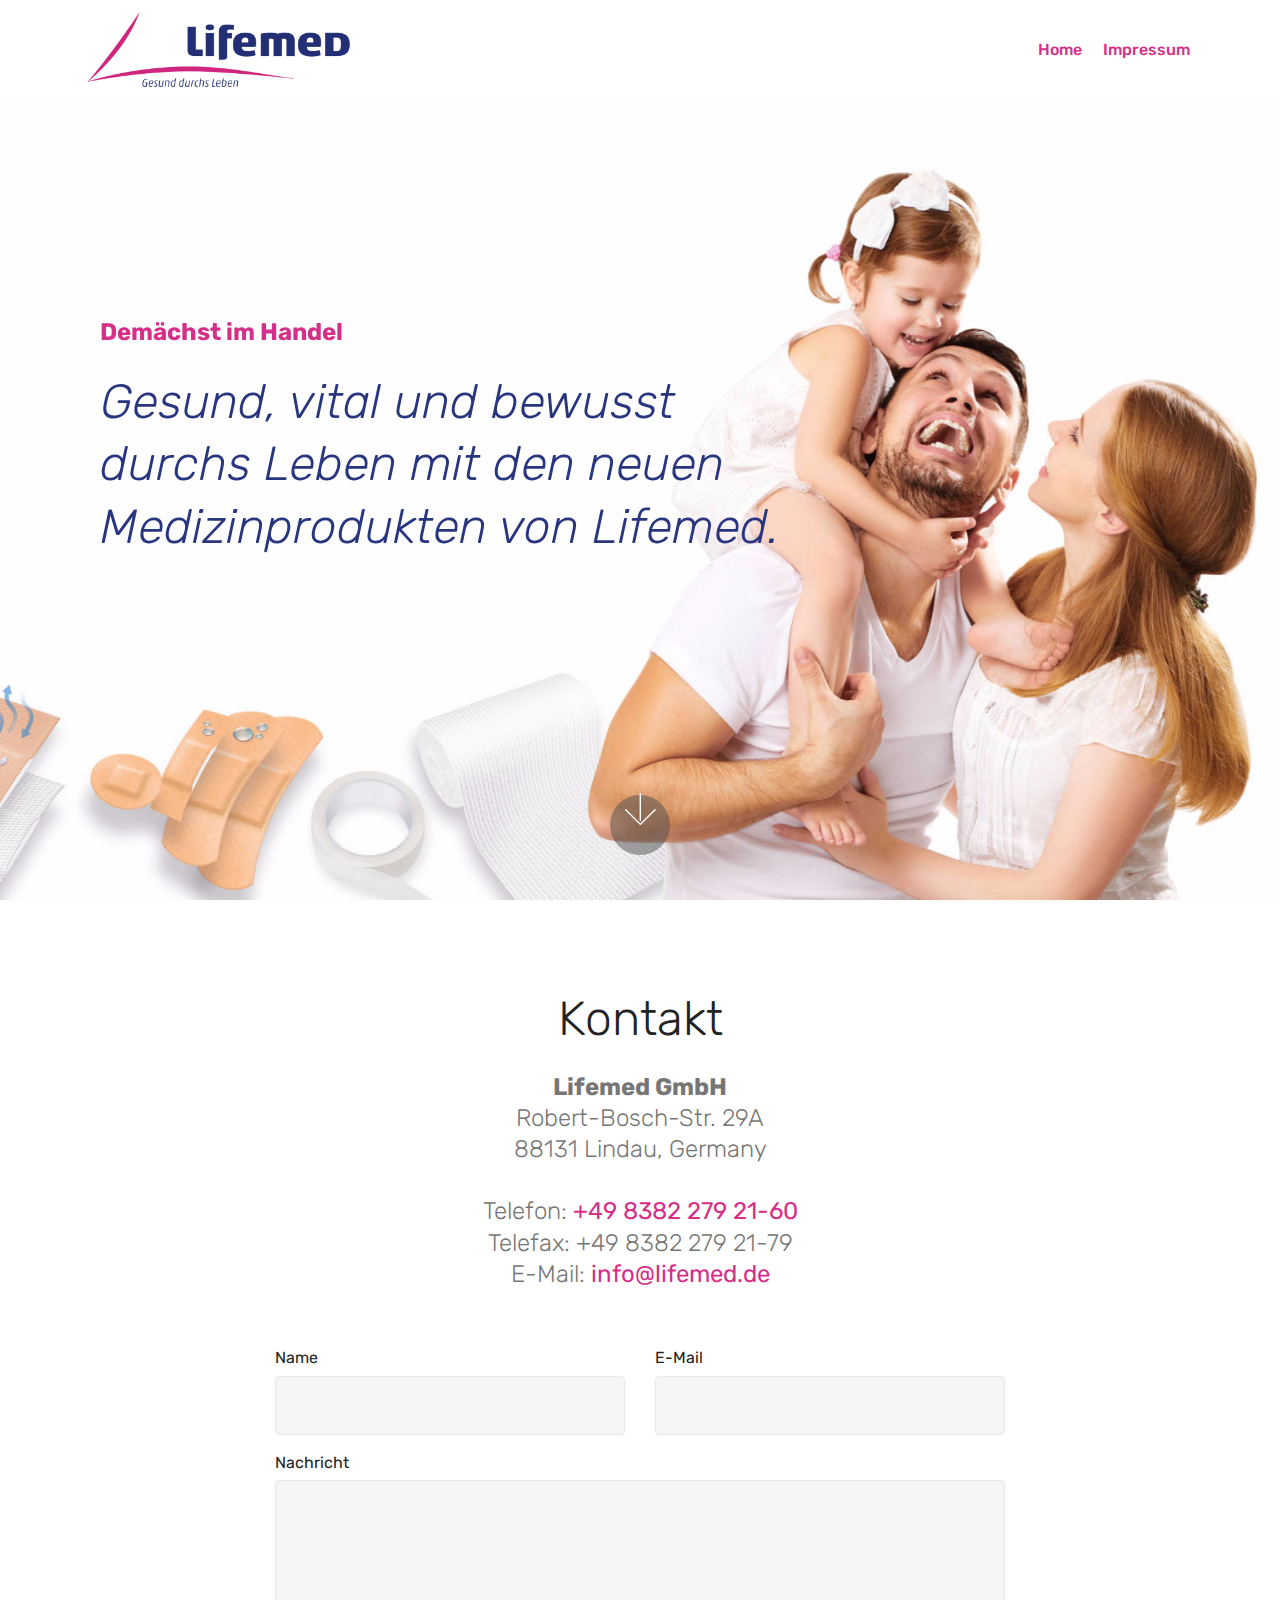
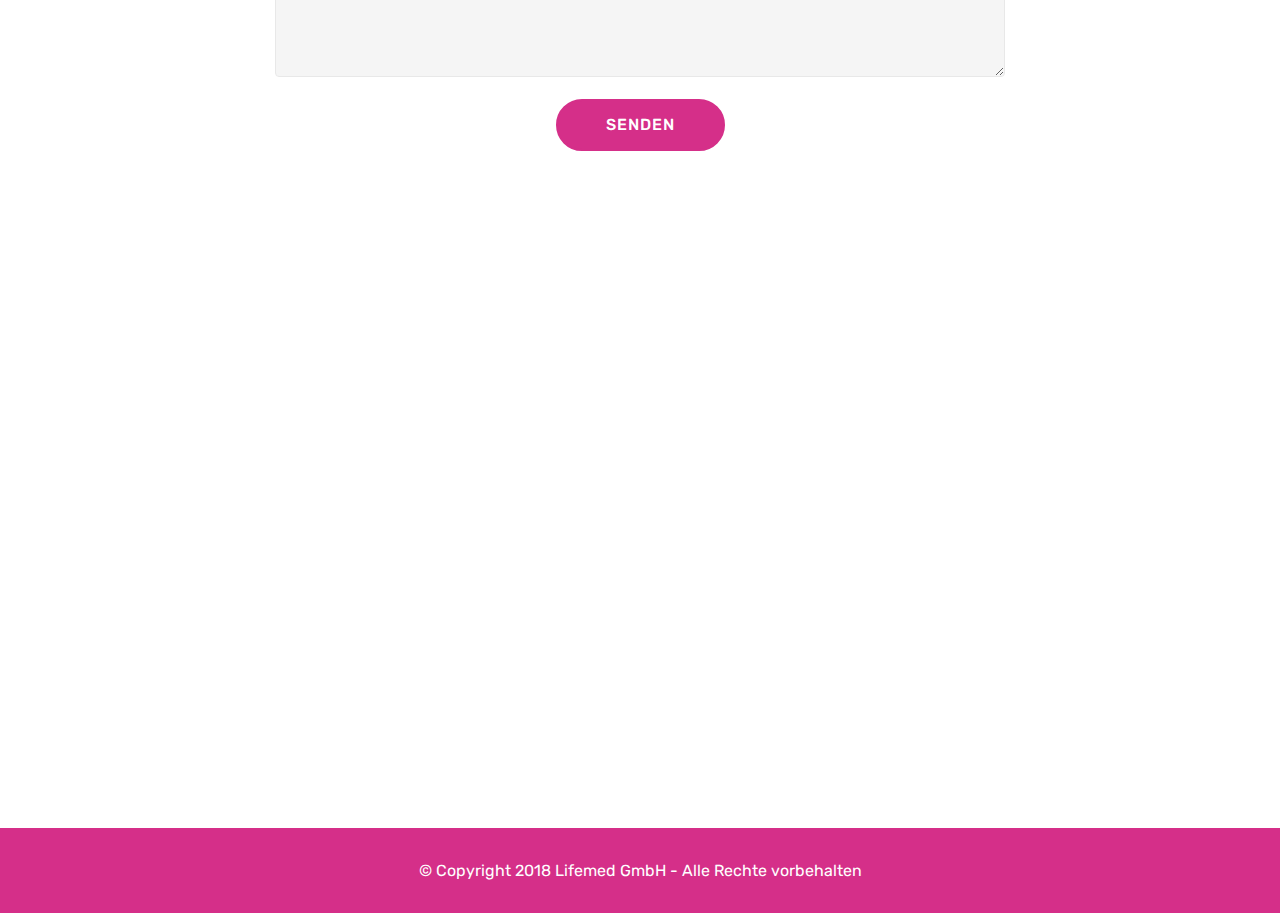
==== commit ab07f3aa: "create github pages" ====
--- a/index.html
+++ b/index.html
@@ -58,7 +58,7 @@
     </nav>
 </section>
 
-<section class="engine"><a href="https://mobirise.me/n">free landing page templates</a></section><section class="header9 cid-qS0apkshJL mbr-fullscreen mbr-parallax-background" id="header9-j">
+<section class="engine"><a href="https://mobirise.me/j">website templates</a></section><section class="header9 cid-qS0apkshJL mbr-fullscreen mbr-parallax-background" id="header9-j">
 
     
 
@@ -81,16 +81,6 @@
     </div>
 </section>
 
-<section class="carousel slide cid-qS0Ao1Eoex" data-interval="false" id="slider2-v">
-
-    
-    <div class="container content-slider">
-        <div class="content-slider-wrap">
-            <div><div class="mbr-slider slide carousel" data-pause="true" data-keyboard="false" data-ride="carousel" data-interval="4000"><ol class="carousel-indicators"><li data-app-prevent-settings="" data-target="#slider2-v" data-slide-to="0"></li><li data-app-prevent-settings="" data-target="#slider2-v" data-slide-to="1"></li><li data-app-prevent-settings="" data-target="#slider2-v" class=" active" data-slide-to="2"></li><li data-app-prevent-settings="" data-target="#slider2-v" data-slide-to="3"></li><li data-app-prevent-settings="" data-target="#slider2-v" data-slide-to="4"></li><li data-app-prevent-settings="" data-target="#slider2-v" data-slide-to="5"></li><li data-app-prevent-settings="" data-target="#slider2-v" data-slide-to="6"></li><li data-app-prevent-settings="" data-target="#slider2-v" data-slide-to="7"></li><li data-app-prevent-settings="" data-target="#slider2-v" data-slide-to="8"></li><li data-app-prevent-settings="" data-target="#slider2-v" data-slide-to="9"></li><li data-app-prevent-settings="" data-target="#slider2-v" data-slide-to="10"></li><li data-app-prevent-settings="" data-target="#slider2-v" data-slide-to="11"></li></ol><div class="carousel-inner" role="listbox"><div class="carousel-item slider-fullscreen-image" data-bg-video-slide="false" style="background-image: url(assets/images/lifemed-64er-erste-hilfe-box-937x1647.jpg);"><div class="container container-slide"><div class="image_wrapper"><img src="assets/images/lifemed-64er-erste-hilfe-box-937x1647.jpg"><div class="carousel-caption justify-content-center"><div class="col-10 align-center"></div></div></div></div></div><div class="carousel-item slider-fullscreen-image" data-bg-video-slide="false" style="background-image: url(assets/images/lifemed-herpes-patch-570x1000.jpg);"><div class="container container-slide"><div class="image_wrapper"><img src="assets/images/lifemed-herpes-patch-570x1000.jpg"><div class="carousel-caption justify-content-center"><div class="col-10 align-center"></div></div></div></div></div><div class="carousel-item slider-fullscreen-image active" data-bg-video-slide="false" style="background-image: url(assets/images/lifemed-huehneraugen-pflaster-567x1000.jpg);"><div class="container container-slide"><div class="image_wrapper"><img src="assets/images/lifemed-huehneraugen-pflaster-567x1000.jpg"><div class="carousel-caption justify-content-center"><div class="col-10 align-center"></div></div></div></div></div><div class="carousel-item slider-fullscreen-image" data-bg-video-slide="false" style="background-image: url(assets/images/lifemed-64-erste-hilfe-box-473x1000.jpg);"><div class="container container-slide"><div class="image_wrapper"><img src="assets/images/lifemed-64-erste-hilfe-box-473x1000.jpg"><div class="carousel-caption justify-content-center"><div class="col-10 align-center"></div></div></div></div></div><div class="carousel-item slider-fullscreen-image" data-bg-video-slide="false" style="background-image: url(assets/images/lifemed-hygiene-tuecher-580x1000.jpg);"><div class="container container-slide"><div class="image_wrapper"><img src="assets/images/lifemed-hygiene-tuecher-580x1000.jpg"><div class="carousel-caption justify-content-center"><div class="col-10 align-center"></div></div></div></div></div><div class="carousel-item slider-fullscreen-image" data-bg-video-slide="false" style="background-image: url(assets/images/lifemed-latex-haushaltshandschuhe-618x1000.jpg);"><div class="container container-slide"><div class="image_wrapper"><img src="assets/images/lifemed-latex-haushaltshandschuhe-618x1000.jpg"><div class="carousel-caption justify-content-center"><div class="col-10 align-center"></div></div></div></div></div><div class="carousel-item slider-fullscreen-image" data-bg-video-slide="false" style="background-image: url(assets/images/lifemed-ohrstoepsel-567x1000.jpg);"><div class="container container-slide"><div class="image_wrapper"><img src="assets/images/lifemed-ohrstoepsel-567x1000.jpg"><div class="carousel-caption justify-content-center"><div class="col-10 align-center"></div></div></div></div></div><div class="carousel-item slider-fullscreen-image" data-bg-video-slide="false" style="background-image: url(assets/images/lifemed-selbsthaftende-bandage-674x1000.jpg);"><div class="container container-slide"><div class="image_wrapper"><img src="assets/images/lifemed-selbsthaftende-bandage-674x1000.jpg"><div class="carousel-caption justify-content-center"><div class="col-10 align-center"></div></div></div></div></div><div class="carousel-item slider-fullscreen-image" data-bg-video-slide="false" style="background-image: url(assets/images/lifemed-selbsthaftendes-pflaster-637x1000.jpg);"><div class="container container-slide"><div class="image_wrapper"><img src="assets/images/lifemed-selbsthaftendes-pflaster-637x1000.jpg"><div class="carousel-caption justify-content-center"><div class="col-10 align-center"></div></div></div></div></div><div class="carousel-item slider-fullscreen-image" data-bg-video-slide="false" style="background-image: url(assets/images/lifemed-sport-tape-660x1000.jpg);"><div class="container container-slide"><div class="image_wrapper"><img src="assets/images/lifemed-sport-tape-660x1000.jpg"><div class="carousel-caption justify-content-center"><div class="col-10 align-center"></div></div></div></div></div><div class="carousel-item slider-fullscreen-image" data-bg-video-slide="false" style="background-image: url(assets/images/lifemed-waermepflaster-674x1000.jpg);"><div class="container container-slide"><div class="image_wrapper"><img src="assets/images/lifemed-waermepflaster-674x1000.jpg"><div class="carousel-caption justify-content-center"><div class="col-10 align-center"></div></div></div></div></div><div class="carousel-item slider-fullscreen-image" data-bg-video-slide="false" style="background-image: url(assets/images/lifemed-sportbandage-knie-530x1000.jpg);"><div class="container container-slide"><div class="image_wrapper"><img src="assets/images/lifemed-sportbandage-knie-530x1000.jpg"><div class="carousel-caption justify-content-center"><div class="col-10 align-center"></div></div></div></div></div></div><a data-app-prevent-settings="" class="carousel-control carousel-control-prev" role="button" data-slide="prev" href="#slider2-v"><span aria-hidden="true" class="mbri-left mbr-iconfont"></span><span class="sr-only">Previous</span></a><a data-app-prevent-settings="" class="carousel-control carousel-control-next" role="button" data-slide="next" href="#slider2-v"><span aria-hidden="true" class="mbri-right mbr-iconfont"></span><span class="sr-only">Next</span></a></div></div> 
-        </div>
-    </div>
-</section>
-
 <section class="mbr-section form1 cid-qS0zDavdCd" id="form1-q">
 
     
@@ -110,7 +100,7 @@
             <div class="media-container-column col-lg-8" data-form-type="formoid">
                     <div data-form-alert="" hidden="">Vielen Dank! Ihre Nachricht wurde verschickt!</div>
             
-                    <form class="mbr-form" action="https://mobirise.com/" method="post" data-form-title="Mobirise Form"><input type="hidden" name="email" data-form-email="true" value="k2fxCxDAJKnoETXGBs0xiPtLOh7a33A2U53U/Ttnb1z9wiudJ2a6kAY3hUO28KDxlyxBZ3z7cLSKS2m34ke0JLkG/0DjEs0LTTh8ktHotfrWdm8a0vV60WzgL3ecYsbT" data-form-field="Email">
+                    <form class="mbr-form" action="https://mobirise.com/" method="post" data-form-title="Mobirise Form"><input type="hidden" name="email" data-form-email="true" value="fIzTEtTnT0UzGhFQSBlZgugr4bc7Alk8BK2Jb2CT8spPl5esxi9YCY2m/BTfo6A3Yi36fYrMEDi279v03umGJ43d7YUdhV7Eqyph2WtTgTyW3tIGNVHRdzEHcu2hKXBA" data-form-field="Email">
                         <div class="row row-sm-offset">
                             <div class="col-md-4 multi-horizontal" data-for="name">
                                 <div class="form-group">
@@ -176,11 +166,7 @@
   <script src="assets/dropdown/js/script.min.js"></script>
   <script src="assets/touchswipe/jquery.touch-swipe.min.js"></script>
   <script src="assets/parallax/jarallax.min.js"></script>
-  <script src="assets/ytplayer/jquery.mb.ytplayer.min.js"></script>
-  <script src="assets/vimeoplayer/jquery.mb.vimeo_player.js"></script>
-  <script src="assets/bootstrapcarouselswipe/bootstrap-carousel-swipe.js"></script>
   <script src="assets/theme/js/script.js"></script>
-  <script src="assets/slidervideo/script.js"></script>
   <script src="assets/formoid/formoid.min.js"></script>
   
   
--- a/assets/mobirise/css/mbr-additional.css
+++ b/assets/mobirise/css/mbr-additional.css
@@ -1786,281 +1786,6 @@
 .cid-qS0apkshJL P {
   text-align: left;
 }
-.cid-qS0Ao1Eoex {
-  padding-top: 45px;
-  padding-bottom: 45px;
-  background-color: #ffffff;
-}
-.cid-qS0Ao1Eoex .content-slider {
-  display: flex;
-  justify-content: center;
-}
-.cid-qS0Ao1Eoex .modal-body .close {
-  background: #1b1b1b;
-}
-.cid-qS0Ao1Eoex .modal-body .close span {
-  font-style: normal;
-}
-.cid-qS0Ao1Eoex .carousel-inner > .active,
-.cid-qS0Ao1Eoex .carousel-inner > .next,
-.cid-qS0Ao1Eoex .carousel-inner > .prev {
-  display: flex;
-}
-.cid-qS0Ao1Eoex .carousel-control .icon-next,
-.cid-qS0Ao1Eoex .carousel-control .icon-prev {
-  margin-top: -18px;
-  font-size: 40px;
-  line-height: 27px;
-}
-.cid-qS0Ao1Eoex .carousel-control:hover {
-  background: #1b1b1b;
-  color: #fff;
-  opacity: 1;
-}
-@media (max-width: 767px) {
-  .cid-qS0Ao1Eoex .container .carousel-control {
-    margin-bottom: 0;
-  }
-  .cid-qS0Ao1Eoex .content-slider-wrap {
-    width: 100%!important;
-  }
-}
-.cid-qS0Ao1Eoex .boxed-slider {
-  position: relative;
-  padding: 93px 0;
-}
-.cid-qS0Ao1Eoex .boxed-slider > div {
-  position: relative;
-}
-.cid-qS0Ao1Eoex .container img {
-  width: 100%;
-}
-.cid-qS0Ao1Eoex .container img + .row {
-  position: absolute;
-  top: 50%;
-  left: 0;
-  right: 0;
-  -webkit-transform: translateY(-50%);
-  -moz-transform: translateY(-50%);
-  transform: translateY(-50%);
-  z-index: 2;
-}
-.cid-qS0Ao1Eoex .mbr-section {
-  padding: 0;
-  background-attachment: scroll;
-}
-.cid-qS0Ao1Eoex .mbr-table-cell {
-  padding: 0;
-}
-.cid-qS0Ao1Eoex .container .carousel-indicators {
-  margin-bottom: 3px;
-}
-.cid-qS0Ao1Eoex .carousel-caption {
-  top: 50%;
-  right: 0;
-  bottom: auto;
-  left: 0;
-  display: flex;
-  align-items: center;
-  -webkit-transform: translateY(-50%);
-  transform: translateY(-50%);
-}
-.cid-qS0Ao1Eoex .mbr-overlay {
-  z-index: 1;
-}
-.cid-qS0Ao1Eoex .container-slide.container {
-  width: 100%;
-  min-height: 100vh;
-  padding: 0;
-}
-.cid-qS0Ao1Eoex .carousel-item {
-  background-position: 50% 50%;
-  background-repeat: no-repeat;
-  background-size: cover;
-  -o-transition: -o-transform 0.6s ease-in-out;
-  -webkit-transition: -webkit-transform 0.6s ease-in-out;
-  transition: transform 0.6s ease-in-out, -webkit-transform 0.6s ease-in-out, -o-transform 0.6s ease-in-out;
-  -webkit-backface-visibility: hidden;
-  backface-visibility: hidden;
-  -webkit-perspective: 1000px;
-  perspective: 1000px;
-}
-@media (max-width: 576px) {
-  .cid-qS0Ao1Eoex .carousel-item .container {
-    width: 100%;
-  }
-}
-.cid-qS0Ao1Eoex .carousel-item-next.carousel-item-left,
-.cid-qS0Ao1Eoex .carousel-item-prev.carousel-item-right {
-  -webkit-transform: translate3d(0, 0, 0);
-  transform: translate3d(0, 0, 0);
-}
-.cid-qS0Ao1Eoex .active.carousel-item-right,
-.cid-qS0Ao1Eoex .carousel-item-next {
-  -webkit-transform: translate3d(100%, 0, 0);
-  transform: translate3d(100%, 0, 0);
-}
-.cid-qS0Ao1Eoex .active.carousel-item-left,
-.cid-qS0Ao1Eoex .carousel-item-prev {
-  -webkit-transform: translate3d(-100%, 0, 0);
-  transform: translate3d(-100%, 0, 0);
-}
-.cid-qS0Ao1Eoex .mbr-slider .carousel-control {
-  top: 50%;
-  width: 50px;
-  height: 50px;
-  margin-top: -1.5rem;
-  font-size: 35px;
-  background-color: rgba(0, 0, 0, 0.5);
-  border: 2px solid #fff;
-  border-radius: 50%;
-  transition: all .3s;
-}
-.cid-qS0Ao1Eoex .mbr-slider .carousel-control.carousel-control-prev {
-  left: 0;
-  margin-left: 2.5rem;
-}
-.cid-qS0Ao1Eoex .mbr-slider .carousel-control.carousel-control-next {
-  right: 0;
-  margin-right: 2.5rem;
-}
-.cid-qS0Ao1Eoex .mbr-slider .carousel-control .mbr-iconfont {
-  font-size: 1.5rem;
-}
-@media (max-width: 767px) {
-  .cid-qS0Ao1Eoex .mbr-slider .carousel-control {
-    top: auto;
-    bottom: 1rem;
-  }
-}
-.cid-qS0Ao1Eoex .mbr-slider .carousel-indicators {
-  position: absolute;
-  bottom: 0;
-  margin-bottom: 1.5rem !important;
-}
-.cid-qS0Ao1Eoex .mbr-slider .carousel-indicators li {
-  max-width: 15px;
-  height: 15px;
-  max-height: 15px;
-  margin: 3px;
-  background-color: rgba(0, 0, 0, 0.5);
-  border: 2px solid #fff;
-  border-radius: 50%;
-  opacity: .5;
-  transition: all .3s;
-}
-.cid-qS0Ao1Eoex .mbr-slider .carousel-indicators li.active,
-.cid-qS0Ao1Eoex .mbr-slider .carousel-indicators li:hover {
-  opacity: .9;
-}
-.cid-qS0Ao1Eoex .mbr-slider .carousel-indicators li::after,
-.cid-qS0Ao1Eoex .mbr-slider .carousel-indicators li::before {
-  content: none;
-}
-.cid-qS0Ao1Eoex .mbr-slider .carousel-indicators.ie-fix {
-  left: 50%;
-  display: block;
-  width: 60%;
-  margin-left: -30%;
-  text-align: center;
-}
-@media (max-width: 576px) {
-  .cid-qS0Ao1Eoex .mbr-slider .carousel-indicators {
-    display: none !important;
-  }
-}
-.cid-qS0Ao1Eoex .mbr-slider > .container img {
-  width: 100%;
-}
-.cid-qS0Ao1Eoex .mbr-slider > .container img + .row {
-  position: absolute;
-  top: 50%;
-  right: 0;
-  left: 0;
-  z-index: 2;
-  -moz-transform: translateY(-50%);
-  -webkit-transform: translateY(-50%);
-  transform: translateY(-50%);
-}
-.cid-qS0Ao1Eoex .mbr-slider > .container .carousel-indicators {
-  margin-bottom: 3px;
-}
-@media (max-width: 576px) {
-  .cid-qS0Ao1Eoex .mbr-slider > .container .carousel-control {
-    margin-bottom: 0;
-  }
-}
-.cid-qS0Ao1Eoex .mbr-slider .mbr-section {
-  padding: 0;
-  background-attachment: scroll;
-}
-.cid-qS0Ao1Eoex .mbr-slider .mbr-table-cell {
-  padding: 0;
-}
-.cid-qS0Ao1Eoex .carousel-item .container.container-slide {
-  position: initial;
-  width: auto;
-  min-height: 0;
-}
-.cid-qS0Ao1Eoex .full-screen .slider-fullscreen-image {
-  min-height: 100vh;
-  background-repeat: no-repeat;
-  background-position: 50% 50%;
-  background-size: cover;
-}
-.cid-qS0Ao1Eoex .full-screen .slider-fullscreen-image.active {
-  display: -o-flex;
-}
-.cid-qS0Ao1Eoex .full-screen .container {
-  width: auto;
-  padding-right: 0;
-  padding-left: 0;
-}
-.cid-qS0Ao1Eoex .full-screen .carousel-item .container.container-slide {
-  width: 100%;
-  min-height: 100vh;
-  padding: 0;
-}
-.cid-qS0Ao1Eoex .full-screen .carousel-item .container.container-slide img {
-  display: none;
-}
-.cid-qS0Ao1Eoex .mbr-background-video-preview {
-  position: absolute;
-  top: 0;
-  right: 0;
-  bottom: 0;
-  left: 0;
-}
-.cid-qS0Ao1Eoex .mbr-overlay ~ .container-slide {
-  z-index: auto;
-}
-.cid-qS0Ao1Eoex .mbr-slider.slide .container {
-  overflow: hidden;
-  padding: 0;
-}
-.cid-qS0Ao1Eoex .carousel-inner {
-  height: 100%;
-}
-.cid-qS0Ao1Eoex .slider-fullscreen-image {
-  height: 100%;
-  background: transparent !important;
-}
-.cid-qS0Ao1Eoex .image_wrapper {
-  height: 700px;
-  width: 100%;
-  position: relative;
-  display: inline-block;
-}
-.cid-qS0Ao1Eoex .image_wrapper img {
-  width: auto !important;
-  height: 100%;
-}
-.cid-qS0Ao1Eoex .carousel-item .container-slide {
-  text-align: center;
-}
-.cid-qS0Ao1Eoex .content-slider-wrap {
-  width: 100%;
-}
 .cid-qS0zDavdCd {
   padding-top: 90px;
   padding-bottom: 90px;
